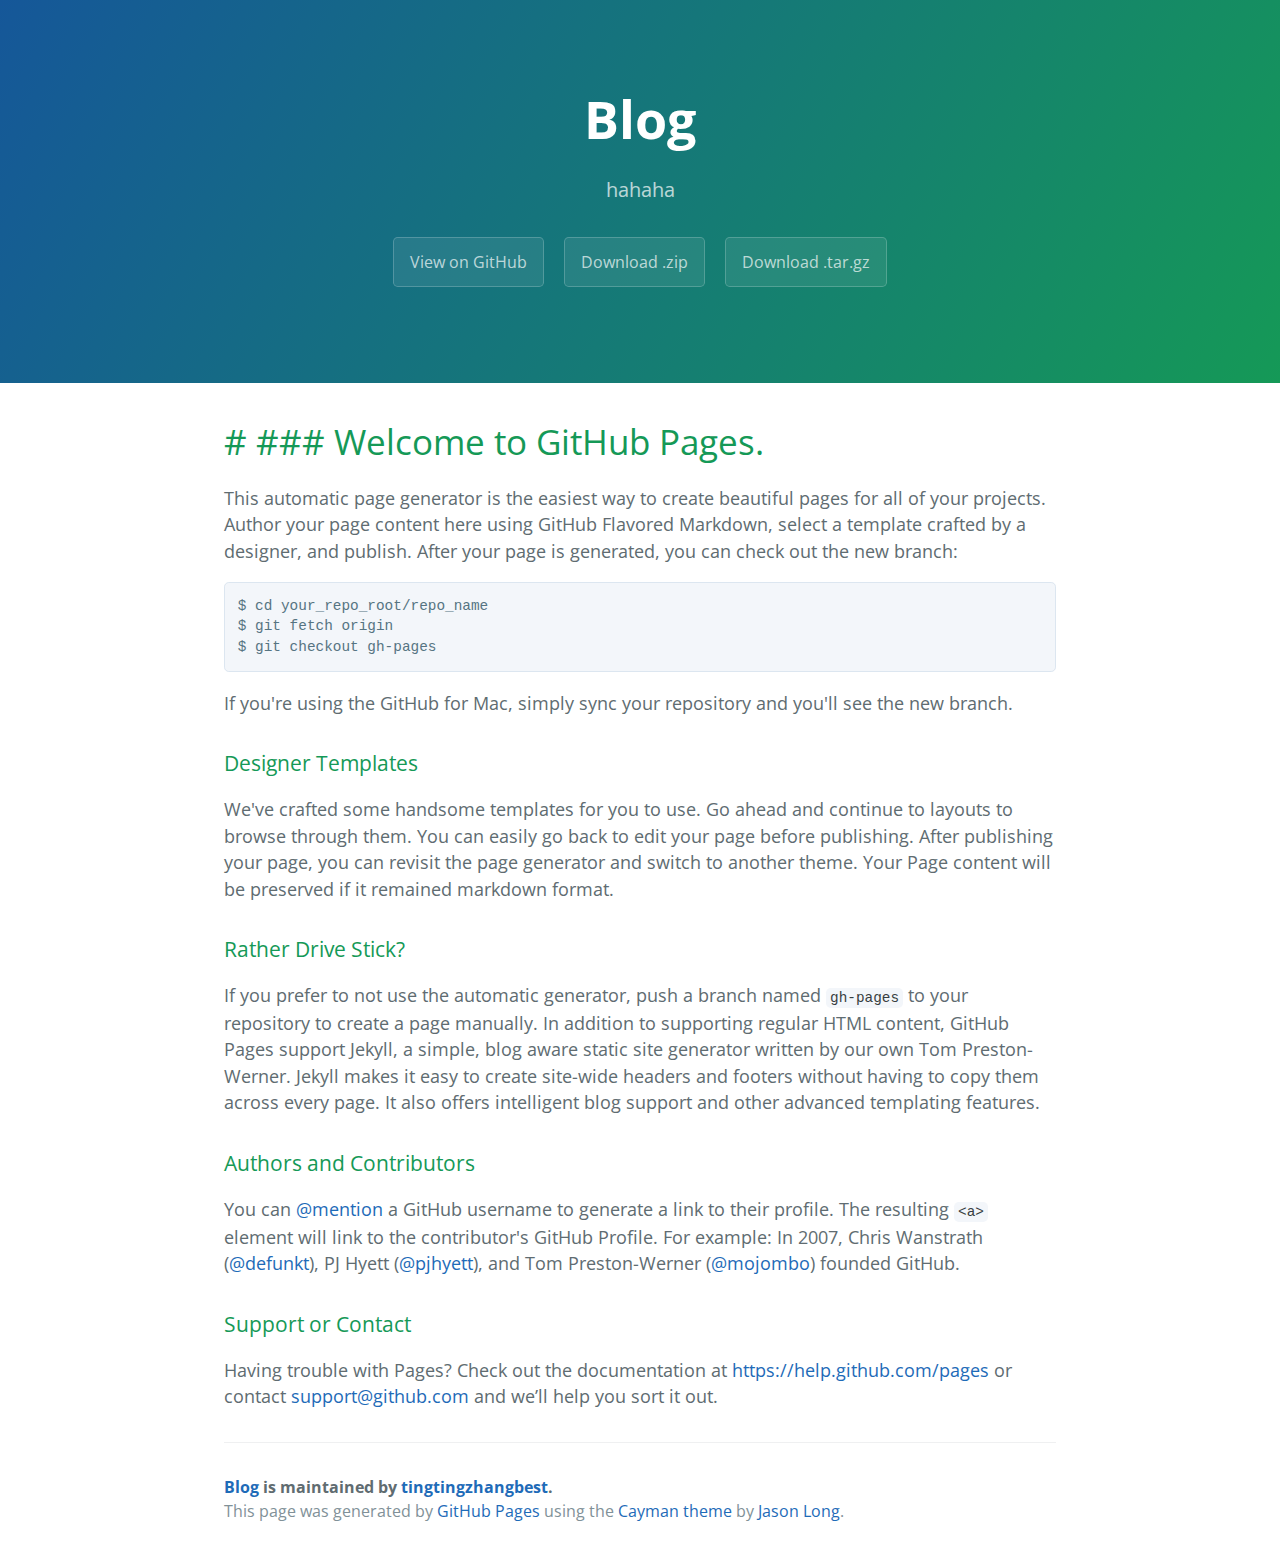
==== index.html @ 1be5877f "Create gh-pages branch via GitHub" ====
<!DOCTYPE html>
<html lang="en-us">
  <head>
    <meta charset="UTF-8">
    <title>Blog by tingtingzhangbest</title>
    <meta name="viewport" content="width=device-width, initial-scale=1">
    <link rel="stylesheet" type="text/css" href="stylesheets/normalize.css" media="screen">
    <link href='http://fonts.googleapis.com/css?family=Open+Sans:400,700' rel='stylesheet' type='text/css'>
    <link rel="stylesheet" type="text/css" href="stylesheets/stylesheet.css" media="screen">
    <link rel="stylesheet" type="text/css" href="stylesheets/github-light.css" media="screen">
  </head>
  <body>
    <section class="page-header">
      <h1 class="project-name">Blog</h1>
      <h2 class="project-tagline">hahaha</h2>
      <a href="https://github.com/tingtingzhangbest/blog" class="btn">View on GitHub</a>
      <a href="https://github.com/tingtingzhangbest/blog/zipball/master" class="btn">Download .zip</a>
      <a href="https://github.com/tingtingzhangbest/blog/tarball/master" class="btn">Download .tar.gz</a>
    </section>

    <section class="main-content">
      <h1>
<a id="--welcome-to-github-pages" class="anchor" href="#--welcome-to-github-pages" aria-hidden="true"><span class="octicon octicon-link"></span></a># ### Welcome to GitHub Pages.</h1>

<p>This automatic page generator is the easiest way to create beautiful pages for all of your projects. Author your page content here using GitHub Flavored Markdown, select a template crafted by a designer, and publish. After your page is generated, you can check out the new branch:</p>

<pre><code>$ cd your_repo_root/repo_name
$ git fetch origin
$ git checkout gh-pages
</code></pre>

<p>If you're using the GitHub for Mac, simply sync your repository and you'll see the new branch.</p>

<h3>
<a id="designer-templates" class="anchor" href="#designer-templates" aria-hidden="true"><span class="octicon octicon-link"></span></a>Designer Templates</h3>

<p>We've crafted some handsome templates for you to use. Go ahead and continue to layouts to browse through them. You can easily go back to edit your page before publishing. After publishing your page, you can revisit the page generator and switch to another theme. Your Page content will be preserved if it remained markdown format.</p>

<h3>
<a id="rather-drive-stick" class="anchor" href="#rather-drive-stick" aria-hidden="true"><span class="octicon octicon-link"></span></a>Rather Drive Stick?</h3>

<p>If you prefer to not use the automatic generator, push a branch named <code>gh-pages</code> to your repository to create a page manually. In addition to supporting regular HTML content, GitHub Pages support Jekyll, a simple, blog aware static site generator written by our own Tom Preston-Werner. Jekyll makes it easy to create site-wide headers and footers without having to copy them across every page. It also offers intelligent blog support and other advanced templating features.</p>

<h3>
<a id="authors-and-contributors" class="anchor" href="#authors-and-contributors" aria-hidden="true"><span class="octicon octicon-link"></span></a>Authors and Contributors</h3>

<p>You can <a href="https://github.com/blog/821" class="user-mention">@mention</a> a GitHub username to generate a link to their profile. The resulting <code>&lt;a&gt;</code> element will link to the contributor's GitHub Profile. For example: In 2007, Chris Wanstrath (<a href="https://github.com/defunkt" class="user-mention">@defunkt</a>), PJ Hyett (<a href="https://github.com/pjhyett" class="user-mention">@pjhyett</a>), and Tom Preston-Werner (<a href="https://github.com/mojombo" class="user-mention">@mojombo</a>) founded GitHub.</p>

<h3>
<a id="support-or-contact" class="anchor" href="#support-or-contact" aria-hidden="true"><span class="octicon octicon-link"></span></a>Support or Contact</h3>

<p>Having trouble with Pages? Check out the documentation at <a href="https://help.github.com/pages">https://help.github.com/pages</a> or contact <a href="mailto:support@github.com">support@github.com</a> and we’ll help you sort it out.</p>

      <footer class="site-footer">
        <span class="site-footer-owner"><a href="https://github.com/tingtingzhangbest/blog">Blog</a> is maintained by <a href="https://github.com/tingtingzhangbest">tingtingzhangbest</a>.</span>

        <span class="site-footer-credits">This page was generated by <a href="https://pages.github.com">GitHub Pages</a> using the <a href="https://github.com/jasonlong/cayman-theme">Cayman theme</a> by <a href="https://twitter.com/jasonlong">Jason Long</a>.</span>
      </footer>

    </section>

  
  </body>
</html>
---- stylesheets/stylesheet.css ----
* {
  box-sizing: border-box; }

body {
  padding: 0;
  margin: 0;
  font-family: "Open Sans", "Helvetica Neue", Helvetica, Arial, sans-serif;
  font-size: 16px;
  line-height: 1.5;
  color: #606c71; }

a {
  color: #1e6bb8;
  text-decoration: none; }
  a:hover {
    text-decoration: underline; }

.btn {
  display: inline-block;
  margin-bottom: 1rem;
  color: rgba(255, 255, 255, 0.7);
  background-color: rgba(255, 255, 255, 0.08);
  border-color: rgba(255, 255, 255, 0.2);
  border-style: solid;
  border-width: 1px;
  border-radius: 0.3rem;
  transition: color 0.2s, background-color 0.2s, border-color 0.2s; }
  .btn + .btn {
    margin-left: 1rem; }

.btn:hover {
  color: rgba(255, 255, 255, 0.8);
  text-decoration: none;
  background-color: rgba(255, 255, 255, 0.2);
  border-color: rgba(255, 255, 255, 0.3); }

@media screen and (min-width: 64em) {
  .btn {
    padding: 0.75rem 1rem; } }

@media screen and (min-width: 42em) and (max-width: 64em) {
  .btn {
    padding: 0.6rem 0.9rem;
    font-size: 0.9rem; } }

@media screen and (max-width: 42em) {
  .btn {
    display: block;
    width: 100%;
    padding: 0.75rem;
    font-size: 0.9rem; }
    .btn + .btn {
      margin-top: 1rem;
      margin-left: 0; } }

.page-header {
  color: #fff;
  text-align: center;
  background-color: #159957;
  background-image: linear-gradient(120deg, #155799, #159957); }

@media screen and (min-width: 64em) {
  .page-header {
    padding: 5rem 6rem; } }

@media screen and (min-width: 42em) and (max-width: 64em) {
  .page-header {
    padding: 3rem 4rem; } }

@media screen and (max-width: 42em) {
  .page-header {
    padding: 2rem 1rem; } }

.project-name {
  margin-top: 0;
  margin-bottom: 0.1rem; }

@media screen and (min-width: 64em) {
  .project-name {
    font-size: 3.25rem; } }

@media screen and (min-width: 42em) and (max-width: 64em) {
  .project-name {
    font-size: 2.25rem; } }

@media screen and (max-width: 42em) {
  .project-name {
    font-size: 1.75rem; } }

.project-tagline {
  margin-bottom: 2rem;
  font-weight: normal;
  opacity: 0.7; }

@media screen and (min-width: 64em) {
  .project-tagline {
    font-size: 1.25rem; } }

@media screen and (min-width: 42em) and (max-width: 64em) {
  .project-tagline {
    font-size: 1.15rem; } }

@media screen and (max-width: 42em) {
  .project-tagline {
    font-size: 1rem; } }

.main-content :first-child {
  margin-top: 0; }
.main-content img {
  max-width: 100%; }
.main-content h1, .main-content h2, .main-content h3, .main-content h4, .main-content h5, .main-content h6 {
  margin-top: 2rem;
  margin-bottom: 1rem;
  font-weight: normal;
  color: #159957; }
.main-content p {
  margin-bottom: 1em; }
.main-content code {
  padding: 2px 4px;
  font-family: Consolas, "Liberation Mono", Menlo, Courier, monospace;
  font-size: 0.9rem;
  color: #383e41;
  background-color: #f3f6fa;
  border-radius: 0.3rem; }
.main-content pre {
  padding: 0.8rem;
  margin-top: 0;
  margin-bottom: 1rem;
  font: 1rem Consolas, "Liberation Mono", Menlo, Courier, monospace;
  color: #567482;
  word-wrap: normal;
  background-color: #f3f6fa;
  border: solid 1px #dce6f0;
  border-radius: 0.3rem; }
  .main-content pre > code {
    padding: 0;
    margin: 0;
    font-size: 0.9rem;
    color: #567482;
    word-break: normal;
    white-space: pre;
    background: transparent;
    border: 0; }
.main-content .highlight {
  margin-bottom: 1rem; }
  .main-content .highlight pre {
    margin-bottom: 0;
    word-break: normal; }
.main-content .highlight pre, .main-content pre {
  padding: 0.8rem;
  overflow: auto;
  font-size: 0.9rem;
  line-height: 1.45;
  border-radius: 0.3rem; }
.main-content pre code, .main-content pre tt {
  display: inline;
  max-width: initial;
  padding: 0;
  margin: 0;
  overflow: initial;
  line-height: inherit;
  word-wrap: normal;
  background-color: transparent;
  border: 0; }
  .main-content pre code:before, .main-content pre code:after, .main-content pre tt:before, .main-content pre tt:after {
    content: normal; }
.main-content ul, .main-content ol {
  margin-top: 0; }
.main-content blockquote {
  padding: 0 1rem;
  margin-left: 0;
  color: #819198;
  border-left: 0.3rem solid #dce6f0; }
  .main-content blockquote > :first-child {
    margin-top: 0; }
  .main-content blockquote > :last-child {
    margin-bottom: 0; }
.main-content table {
  display: block;
  width: 100%;
  overflow: auto;
  word-break: normal;
  word-break: keep-all; }
  .main-content table th {
    font-weight: bold; }
  .main-content table th, .main-content table td {
    padding: 0.5rem 1rem;
    border: 1px solid #e9ebec; }
.main-content dl {
  padding: 0; }
  .main-content dl dt {
    padding: 0;
    margin-top: 1rem;
    font-size: 1rem;
    font-weight: bold; }
  .main-content dl dd {
    padding: 0;
    margin-bottom: 1rem; }
.main-content hr {
  height: 2px;
  padding: 0;
  margin: 1rem 0;
  background-color: #eff0f1;
  border: 0; }

@media screen and (min-width: 64em) {
  .main-content {
    max-width: 64rem;
    padding: 2rem 6rem;
    margin: 0 auto;
    font-size: 1.1rem; } }

@media screen and (min-width: 42em) and (max-width: 64em) {
  .main-content {
    padding: 2rem 4rem;
    font-size: 1.1rem; } }

@media screen and (max-width: 42em) {
  .main-content {
    padding: 2rem 1rem;
    font-size: 1rem; } }

.site-footer {
  padding-top: 2rem;
  margin-top: 2rem;
  border-top: solid 1px #eff0f1; }

.site-footer-owner {
  display: block;
  font-weight: bold; }

.site-footer-credits {
  color: #819198; }

@media screen and (min-width: 64em) {
  .site-footer {
    font-size: 1rem; } }

@media screen and (min-width: 42em) and (max-width: 64em) {
  .site-footer {
    font-size: 1rem; } }

@media screen and (max-width: 42em) {
  .site-footer {
    font-size: 0.9rem; } }
---- stylesheets/github-light.css ----
/*
   Copyright 2014 GitHub Inc.

   Licensed under the Apache License, Version 2.0 (the "License");
   you may not use this file except in compliance with the License.
   You may obtain a copy of the License at

       http://www.apache.org/licenses/LICENSE-2.0

   Unless required by applicable law or agreed to in writing, software
   distributed under the License is distributed on an "AS IS" BASIS,
   WITHOUT WARRANTIES OR CONDITIONS OF ANY KIND, either express or implied.
   See the License for the specific language governing permissions and
   limitations under the License.

*/

.pl-c /* comment */ {
  color: #969896;
}

.pl-c1      /* constant, markup.raw, meta.diff.header, meta.module-reference, meta.property-name, support, support.constant, support.variable, variable.other.constant */,
.pl-s .pl-v /* string variable */ {
  color: #0086b3;
}

.pl-e  /* entity */,
.pl-en /* entity.name */ {
  color: #795da3;
}

.pl-s .pl-s1 /* string source */,
.pl-smi      /* storage.modifier.import, storage.modifier.package, storage.type.java, variable.other, variable.parameter.function */ {
  color: #333;
}

.pl-ent /* entity.name.tag */ {
  color: #63a35c;
}

.pl-k /* keyword, storage, storage.type */ {
  color: #a71d5d;
}

.pl-pds              /* punctuation.definition.string, string.regexp.character-class */,
.pl-s                /* string */,
.pl-s .pl-pse .pl-s1 /* string punctuation.section.embedded source */,
.pl-sr               /* string.regexp */,
.pl-sr .pl-cce       /* string.regexp constant.character.escape */,
.pl-sr .pl-sra       /* string.regexp string.regexp.arbitrary-repitition */,
.pl-sr .pl-sre       /* string.regexp source.ruby.embedded */ {
  color: #183691;
}

.pl-v /* variable */ {
  color: #ed6a43;
}

.pl-id /* invalid.deprecated */ {
  color: #b52a1d;
}

.pl-ii /* invalid.illegal */ {
  background-color: #b52a1d;
  color: #f8f8f8;
}

.pl-sr .pl-cce /* string.regexp constant.character.escape */ {
  color: #63a35c;
  font-weight: bold;
}

.pl-ml /* markup.list */ {
  color: #693a17;
}

.pl-mh        /* markup.heading */,
.pl-mh .pl-en /* markup.heading entity.name */,
.pl-ms        /* meta.separator */ {
  color: #1d3e81;
  font-weight: bold;
}

.pl-mq /* markup.quote */ {
  color: #008080;
}

.pl-mi /* markup.italic */ {
  color: #333;
  font-style: italic;
}

.pl-mb /* markup.bold */ {
  color: #333;
  font-weight: bold;
}

.pl-md /* markup.deleted, meta.diff.header.from-file */ {
  background-color: #ffecec;
  color: #bd2c00;
}

.pl-mi1 /* markup.inserted, meta.diff.header.to-file */ {
  background-color: #eaffea;
  color: #55a532;
}

.pl-mdr /* meta.diff.range */ {
  color: #795da3;
  font-weight: bold;
}

.pl-mo /* meta.output */ {
  color: #1d3e81;
}
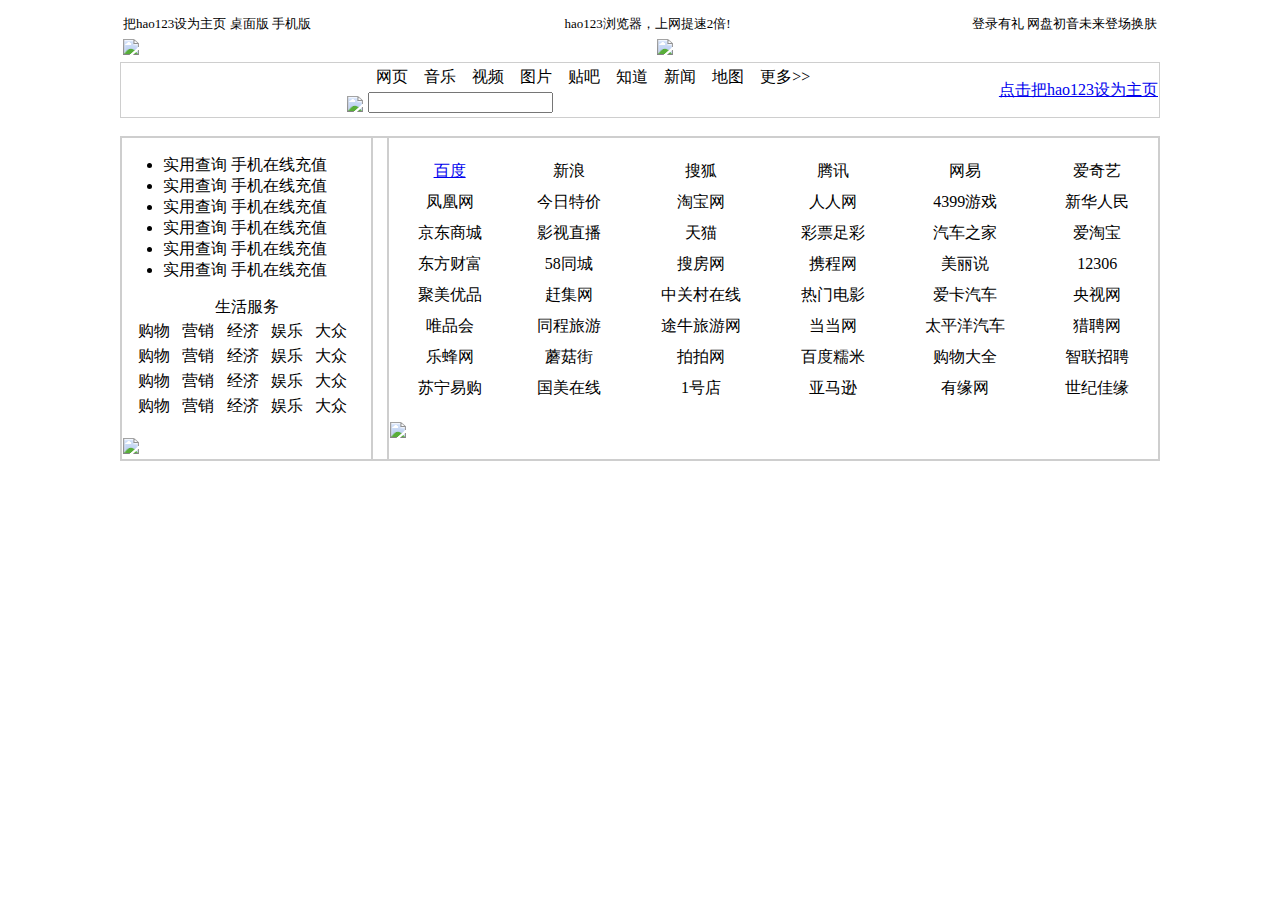
==== commit 1c84b86d: "Update index.html" ====
--- a/index.html
+++ b/index.html
@@ -1,65 +1,174 @@
-<!DOCTYPE html>
-<html lang="en-us">
-  <head>
-    <meta charset="UTF-8">
-    <title>Blog by tingtingzhangbest</title>
-    <meta name="viewport" content="width=device-width, initial-scale=1">
-    <link rel="stylesheet" type="text/css" href="stylesheets/normalize.css" media="screen">
-    <link href='http://fonts.googleapis.com/css?family=Open+Sans:400,700' rel='stylesheet' type='text/css'>
-    <link rel="stylesheet" type="text/css" href="stylesheets/stylesheet.css" media="screen">
-    <link rel="stylesheet" type="text/css" href="stylesheets/github-light.css" media="screen">
-  </head>
-  <body>
-    <section class="page-header">
-      <h1 class="project-name">Blog</h1>
-      <h2 class="project-tagline">hahaha</h2>
-      <a href="https://github.com/tingtingzhangbest/blog" class="btn">View on GitHub</a>
-      <a href="https://github.com/tingtingzhangbest/blog/zipball/master" class="btn">Download .zip</a>
-      <a href="https://github.com/tingtingzhangbest/blog/tarball/master" class="btn">Download .tar.gz</a>
-    </section>
+<!doctype html>
+<html lang="en">
+ <head>
+  <meta charset="UTF-8">
+  <meta name="Generator" content="EditPlus®">
+  <meta name="Author" content="TingTing">
+  <meta name="Keywords" content="Web Page">
+  <meta name="Description" content="Web Page">
+  <title>My Frist Web Page---hao123</title>
+ </head>
+ <body>
+ <table >
+ <tr>
+	<td width="155">&nbsp</td>
+	<td width="1040">
+  <table width="1040">
+	  <tr>
+		  <td width="256"><font size="2">把hao123设为主页 桌面版 手机版 </font></td>
+		  <td width="241" align="center"><font size="2">hao123浏览器，上网提速2倍!</font></td>
+		  <td width="245" align="right"><font size="2">登录有礼 网盘初音未来登场换肤</font></td>
+	  </tr>
+  </table>
+  <table width="1040">
+	  <tr>
+		  <td width="256"><img src="pic/logonew.png"></td>
+		  <td width="241"><img src="pic/rightlogo.jpg"></td>
+	  </tr>
+  </table>
+  <table width="1040" border="1" bordercolor="#CECECE" cellspacing="0" rules="none">
+	  <tr>
+		  <td width="260" align="right" valign="bottom"><img src="pic/web2.jpg"></td>
+		  <td width="566">
+			<table width="100%">
+				<tr>
+					<td>&nbsp&nbsp网页&nbsp&nbsp&nbsp&nbsp音乐&nbsp&nbsp&nbsp&nbsp视频&nbsp&nbsp&nbsp&nbsp图片&nbsp&nbsp&nbsp&nbsp贴吧&nbsp&nbsp&nbsp&nbsp知道&nbsp&nbsp&nbsp&nbsp新闻&nbsp&nbsp&nbsp&nbsp地图&nbsp&nbsp&nbsp&nbsp更多>>
+					</td>
+				</tr>
+				<tr>
+					<form action="http://www.baidu.com/index.php?tn=95032041_hao_pg" method="post">
+					<td><input type="text" name="search" width="478px" height="33px" />
+					</td>
+					</form>
+				</tr>
+			</table>
+		  </td>
+		  <td width="271" align="right"><a href="#" onClick="this.style.behavior='url(#default#homepage)';this.sethomepage('http://www.hao123.com')">点击把hao123设为主页</td>
+	  </tr>
+  </table>
+  <br />
+  <table width="1040" border="1" bordercolor="#CECECE" cellspacing="0">
+	  <tr>
+		<td width="250">
+		<!--这里有个无序列表-->
+		<ul>
+			<li>实用查询&nbsp手机在线充值</li>
+			<li>实用查询&nbsp手机在线充值</li>
+			<li>实用查询&nbsp手机在线充值</li>
+			<li>实用查询&nbsp手机在线充值</li>
+			<li>实用查询&nbsp手机在线充值</li>
+			<li>实用查询&nbsp手机在线充值</li>
+		</ul>
+		<table width="90%" align="center">
+		<caption align="top">生活服务</caption>
+			<tr>
+				<td>购物</td>
+				<td>营销</td>
+				<td>经济</td>
+				<td>娱乐</td>
+				<td>大众</td>
+			</tr>
+			<tr>
+				<td>购物</td>
+				<td>营销</td>
+				<td>经济</td>
+				<td>娱乐</td>
+				<td>大众</td>
+			</tr>
+			<tr>
+				<td>购物</td>
+				<td>营销</td>
+				<td>经济</td>
+				<td>娱乐</td>
+				<td>大众</td>
+			</tr><tr>
+				<td>购物</td>
+				<td>营销</td>
+				<td>经济</td>
+				<td>娱乐</td>
+				<td>大众</td>
+			</tr>
+		</table>
+		<br />
+		<img src="pic/neirong.jpg" />
+		</td>
+		<td width="12"></td>
+		<td width="778">
+			<table width="100%" cellspacing="0" rules="none" cellpadding="5">
+				<tr align="center">
+					<td><a href="http://www.baidu.com/index.php?tn=10018801_hao" target="_blank">百度</a></td>
+					<td>新浪</td>
+					<td>搜狐</td>
+					<td>腾讯</td>
+					<td>网易</td>
+					<td>爱奇艺</td>
+				</tr>
+				<tr align="center">
+					<td>凤凰网</td>
+					<td>今日特价</td>
+					<td>淘宝网</td>
+					<td>人人网</td>
+					<td>4399游戏</td>
+					<td>新华人民</td>
+				</tr>
+				<tr align="center">
+					<td>京东商城</td>
+					<td>影视直播</td>
+					<td>天猫</td>
+					<td>彩票足彩</td>
+					<td>汽车之家</td>
+					<td>爱淘宝</td>
+				</tr>
+				<tr align="center">
+					<td>东方财富</td>
+					<td>58同城</td>
+					<td>搜房网</td>
+					<td>携程网</td>
+					<td>美丽说</td>
+					<td>12306</td>
+				</tr>
+				<tr align="center">
+					<td>聚美优品</td>
+					<td>赶集网</td>
+					<td>中关村在线</td>
+					<td>热门电影</td>
+					<td>爱卡汽车</td>
+					<td>央视网</td>
+				</tr>
+				<tr align="center">
+					<td>唯品会</td>
+					<td>同程旅游</td>
+					<td>途牛旅游网</td>
+					<td>当当网</td>
+					<td>太平洋汽车</td>
+					<td>猎聘网</td>
+				</tr>
+				<tr align="center">
+					<td>乐蜂网</td>
+					<td>蘑菇街</td>
+					<td>拍拍网</td>
+					<td>百度糯米</td>
+					<td>购物大全</td>
+					<td>智联招聘</td>
+				</tr>
+				<tr align="center">
+					<td>苏宁易购</td>
+					<td>国美在线</td>
+					<td>1号店</td>
+					<td>亚马逊</td>
+					<td>有缘网</td>
+					<td>世纪佳缘</td>
+				</tr>
+			</table>
+			<br />
+		<img src="pic/neirong2.jpg" />
+		</td>
+	  </tr>
 
-    <section class="main-content">
-      <h1>
-<a id="--welcome-to-github-pages" class="anchor" href="#--welcome-to-github-pages" aria-hidden="true"><span class="octicon octicon-link"></span></a># ### Welcome to GitHub Pages.</h1>
-
-<p>This automatic page generator is the easiest way to create beautiful pages for all of your projects. Author your page content here using GitHub Flavored Markdown, select a template crafted by a designer, and publish. After your page is generated, you can check out the new branch:</p>
-
-<pre><code>$ cd your_repo_root/repo_name
-$ git fetch origin
-$ git checkout gh-pages
-</code></pre>
-
-<p>If you're using the GitHub for Mac, simply sync your repository and you'll see the new branch.</p>
-
-<h3>
-<a id="designer-templates" class="anchor" href="#designer-templates" aria-hidden="true"><span class="octicon octicon-link"></span></a>Designer Templates</h3>
-
-<p>We've crafted some handsome templates for you to use. Go ahead and continue to layouts to browse through them. You can easily go back to edit your page before publishing. After publishing your page, you can revisit the page generator and switch to another theme. Your Page content will be preserved if it remained markdown format.</p>
-
-<h3>
-<a id="rather-drive-stick" class="anchor" href="#rather-drive-stick" aria-hidden="true"><span class="octicon octicon-link"></span></a>Rather Drive Stick?</h3>
-
-<p>If you prefer to not use the automatic generator, push a branch named <code>gh-pages</code> to your repository to create a page manually. In addition to supporting regular HTML content, GitHub Pages support Jekyll, a simple, blog aware static site generator written by our own Tom Preston-Werner. Jekyll makes it easy to create site-wide headers and footers without having to copy them across every page. It also offers intelligent blog support and other advanced templating features.</p>
-
-<h3>
-<a id="authors-and-contributors" class="anchor" href="#authors-and-contributors" aria-hidden="true"><span class="octicon octicon-link"></span></a>Authors and Contributors</h3>
-
-<p>You can <a href="https://github.com/blog/821" class="user-mention">@mention</a> a GitHub username to generate a link to their profile. The resulting <code>&lt;a&gt;</code> element will link to the contributor's GitHub Profile. For example: In 2007, Chris Wanstrath (<a href="https://github.com/defunkt" class="user-mention">@defunkt</a>), PJ Hyett (<a href="https://github.com/pjhyett" class="user-mention">@pjhyett</a>), and Tom Preston-Werner (<a href="https://github.com/mojombo" class="user-mention">@mojombo</a>) founded GitHub.</p>
-
-<h3>
-<a id="support-or-contact" class="anchor" href="#support-or-contact" aria-hidden="true"><span class="octicon octicon-link"></span></a>Support or Contact</h3>
-
-<p>Having trouble with Pages? Check out the documentation at <a href="https://help.github.com/pages">https://help.github.com/pages</a> or contact <a href="mailto:support@github.com">support@github.com</a> and we’ll help you sort it out.</p>
-
-      <footer class="site-footer">
-        <span class="site-footer-owner"><a href="https://github.com/tingtingzhangbest/blog">Blog</a> is maintained by <a href="https://github.com/tingtingzhangbest">tingtingzhangbest</a>.</span>
-
-        <span class="site-footer-credits">This page was generated by <a href="https://pages.github.com">GitHub Pages</a> using the <a href="https://github.com/jasonlong/cayman-theme">Cayman theme</a> by <a href="https://twitter.com/jasonlong">Jason Long</a>.</span>
-      </footer>
-
-    </section>
-
-  
-  </body>
+  </table>
+</td>
+  <td width="155">&nbsp</td>
+ </tr>
+ </table>
+ </body>
 </html>
-
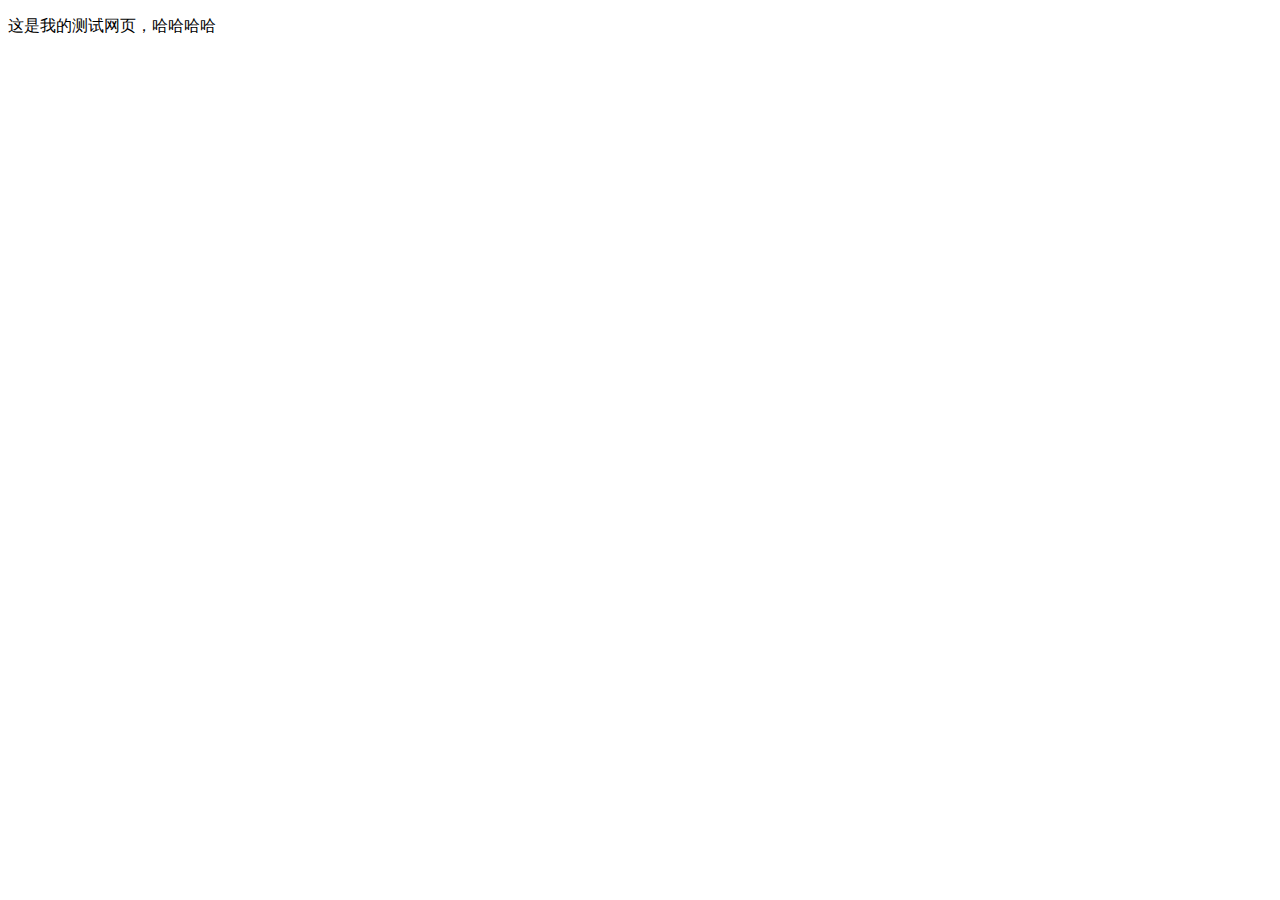
==== commit 5b03f432: "Update index.html" ====
--- a/index.html
+++ b/index.html
@@ -9,166 +9,6 @@
   <title>My Frist Web Page---hao123</title>
  </head>
  <body>
- <table >
- <tr>
-	<td width="155">&nbsp</td>
-	<td width="1040">
-  <table width="1040">
-	  <tr>
-		  <td width="256"><font size="2">把hao123设为主页 桌面版 手机版 </font></td>
-		  <td width="241" align="center"><font size="2">hao123浏览器，上网提速2倍!</font></td>
-		  <td width="245" align="right"><font size="2">登录有礼 网盘初音未来登场换肤</font></td>
-	  </tr>
-  </table>
-  <table width="1040">
-	  <tr>
-		  <td width="256"><img src="pic/logonew.png"></td>
-		  <td width="241"><img src="pic/rightlogo.jpg"></td>
-	  </tr>
-  </table>
-  <table width="1040" border="1" bordercolor="#CECECE" cellspacing="0" rules="none">
-	  <tr>
-		  <td width="260" align="right" valign="bottom"><img src="pic/web2.jpg"></td>
-		  <td width="566">
-			<table width="100%">
-				<tr>
-					<td>&nbsp&nbsp网页&nbsp&nbsp&nbsp&nbsp音乐&nbsp&nbsp&nbsp&nbsp视频&nbsp&nbsp&nbsp&nbsp图片&nbsp&nbsp&nbsp&nbsp贴吧&nbsp&nbsp&nbsp&nbsp知道&nbsp&nbsp&nbsp&nbsp新闻&nbsp&nbsp&nbsp&nbsp地图&nbsp&nbsp&nbsp&nbsp更多>>
-					</td>
-				</tr>
-				<tr>
-					<form action="http://www.baidu.com/index.php?tn=95032041_hao_pg" method="post">
-					<td><input type="text" name="search" width="478px" height="33px" />
-					</td>
-					</form>
-				</tr>
-			</table>
-		  </td>
-		  <td width="271" align="right"><a href="#" onClick="this.style.behavior='url(#default#homepage)';this.sethomepage('http://www.hao123.com')">点击把hao123设为主页</td>
-	  </tr>
-  </table>
-  <br />
-  <table width="1040" border="1" bordercolor="#CECECE" cellspacing="0">
-	  <tr>
-		<td width="250">
-		<!--这里有个无序列表-->
-		<ul>
-			<li>实用查询&nbsp手机在线充值</li>
-			<li>实用查询&nbsp手机在线充值</li>
-			<li>实用查询&nbsp手机在线充值</li>
-			<li>实用查询&nbsp手机在线充值</li>
-			<li>实用查询&nbsp手机在线充值</li>
-			<li>实用查询&nbsp手机在线充值</li>
-		</ul>
-		<table width="90%" align="center">
-		<caption align="top">生活服务</caption>
-			<tr>
-				<td>购物</td>
-				<td>营销</td>
-				<td>经济</td>
-				<td>娱乐</td>
-				<td>大众</td>
-			</tr>
-			<tr>
-				<td>购物</td>
-				<td>营销</td>
-				<td>经济</td>
-				<td>娱乐</td>
-				<td>大众</td>
-			</tr>
-			<tr>
-				<td>购物</td>
-				<td>营销</td>
-				<td>经济</td>
-				<td>娱乐</td>
-				<td>大众</td>
-			</tr><tr>
-				<td>购物</td>
-				<td>营销</td>
-				<td>经济</td>
-				<td>娱乐</td>
-				<td>大众</td>
-			</tr>
-		</table>
-		<br />
-		<img src="pic/neirong.jpg" />
-		</td>
-		<td width="12"></td>
-		<td width="778">
-			<table width="100%" cellspacing="0" rules="none" cellpadding="5">
-				<tr align="center">
-					<td><a href="http://www.baidu.com/index.php?tn=10018801_hao" target="_blank">百度</a></td>
-					<td>新浪</td>
-					<td>搜狐</td>
-					<td>腾讯</td>
-					<td>网易</td>
-					<td>爱奇艺</td>
-				</tr>
-				<tr align="center">
-					<td>凤凰网</td>
-					<td>今日特价</td>
-					<td>淘宝网</td>
-					<td>人人网</td>
-					<td>4399游戏</td>
-					<td>新华人民</td>
-				</tr>
-				<tr align="center">
-					<td>京东商城</td>
-					<td>影视直播</td>
-					<td>天猫</td>
-					<td>彩票足彩</td>
-					<td>汽车之家</td>
-					<td>爱淘宝</td>
-				</tr>
-				<tr align="center">
-					<td>东方财富</td>
-					<td>58同城</td>
-					<td>搜房网</td>
-					<td>携程网</td>
-					<td>美丽说</td>
-					<td>12306</td>
-				</tr>
-				<tr align="center">
-					<td>聚美优品</td>
-					<td>赶集网</td>
-					<td>中关村在线</td>
-					<td>热门电影</td>
-					<td>爱卡汽车</td>
-					<td>央视网</td>
-				</tr>
-				<tr align="center">
-					<td>唯品会</td>
-					<td>同程旅游</td>
-					<td>途牛旅游网</td>
-					<td>当当网</td>
-					<td>太平洋汽车</td>
-					<td>猎聘网</td>
-				</tr>
-				<tr align="center">
-					<td>乐蜂网</td>
-					<td>蘑菇街</td>
-					<td>拍拍网</td>
-					<td>百度糯米</td>
-					<td>购物大全</td>
-					<td>智联招聘</td>
-				</tr>
-				<tr align="center">
-					<td>苏宁易购</td>
-					<td>国美在线</td>
-					<td>1号店</td>
-					<td>亚马逊</td>
-					<td>有缘网</td>
-					<td>世纪佳缘</td>
-				</tr>
-			</table>
-			<br />
-		<img src="pic/neirong2.jpg" />
-		</td>
-	  </tr>
-
-  </table>
-</td>
-  <td width="155">&nbsp</td>
- </tr>
- </table>
+<p>这是我的测试网页，哈哈哈哈</p>
  </body>
 </html>
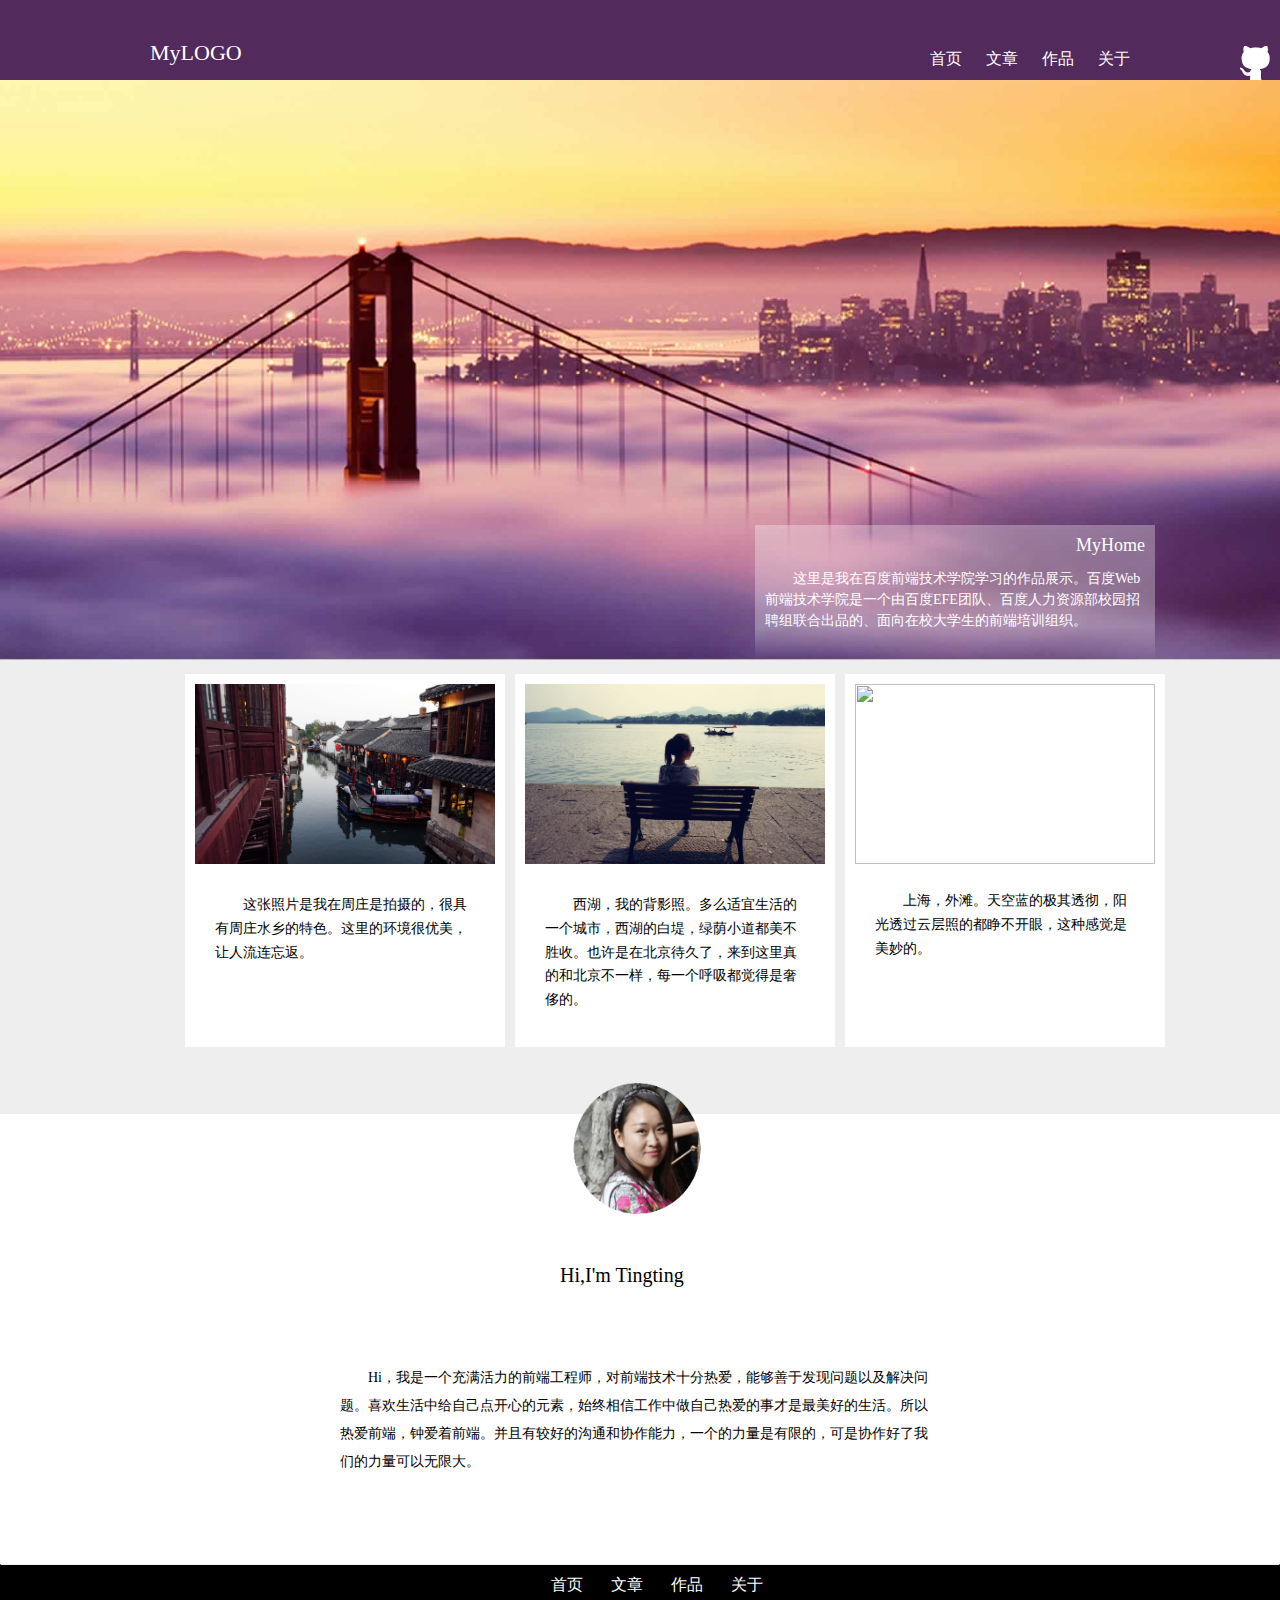
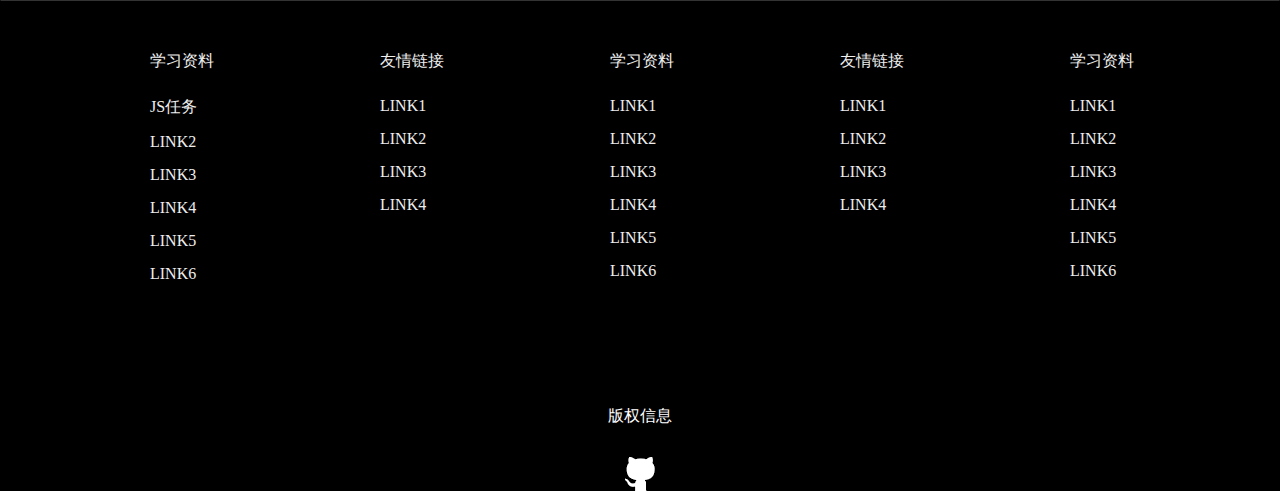
==== commit 99a19ebb: "upload blog" ====
--- a/index.html
+++ b/index.html
@@ -1,14 +1,112 @@
-<!doctype html>
-<html lang="en">
- <head>
-  <meta charset="UTF-8">
-  <meta name="Generator" content="EditPlus®">
-  <meta name="Author" content="TingTing">
-  <meta name="Keywords" content="Web Page">
-  <meta name="Description" content="Web Page">
-  <title>My Frist Web Page---hao123</title>
- </head>
- <body>
-<p>这是我的测试网页，哈哈哈哈</p>
- </body>
-</html>
+<!DOCTYPE HTML>
+<html xmlns="http://www.w3.org/1999/xhtml">
+<head>
+<meta http-equiv="Content-Type" content="text/html; charset=utf-8" />
+<link href="css/style.css" rel="stylesheet" type="text/css" />
+<link rel="stylesheet" media="(max-length:980px)" href="css/style.css" />
+<title>index</title>
+</head>
+<body>
+<div id="header">
+	<div id="header_a">
+		<span class="logo">MyLOGO</span>
+		<nav class="menu0">
+		     <ul>
+			     <li><a href="index.html" class="menu">首页</a></li>
+			     <li><a href="blog.html" class="menu">文章</a></li>
+			     <li><a href="gallery.html" class="menu">作品</a></li>
+			     <li><a href="about.html" class="menu1">关于</a></li>
+		     </ul>
+		</nav>
+	</div>
+		<a href="https://github.com/tingtingzhangbest" target="_blank">
+		<img id="header_b" src="img/icon-github.png" />
+	    </a>
+</div>
+<div id="content1" class="bodycolor">
+	<img id="img" src="img/banner-bg.jpg" />
+	<div class="content_p">
+		<p id="content_p1">MyHome</p>
+		<p id="content_p2">这里是我在百度前端技术学院学习的作品展示。百度Web前端技术学院是一个由百度EFE团队、百度人力资源部校园招聘组联合出品的、面向在校大学生的前端培训组织。</p>
+	</div>
+</div>
+<div id="content2">
+	<div id="content2_m_wrap">
+		<div class="content2_m1">
+			<img  class="content2_img"src="img/content1.jpg" />
+			<p class="content2_p">这张照片是我在周庄是拍摄的，很具有周庄水乡的特色。这里的环境很优美，让人流连忘返。</p>
+		</div>
+		<div class="content2_m2">
+			<img  class="content2_img"src="img/content2.jpg" />
+			<p class="content2_p">西湖，我的背影照。多么适宜生活的一个城市，西湖的白堤，绿荫小道都美不胜收。也许是在北京待久了，来到这里真的和北京不一样，每一个呼吸都觉得是奢侈的。</p>
+		</div>
+		<div class="content2_m2">
+			<img  class="content2_img"src="img/content3.jpg" />
+			<p class="content2_p">上海，外滩。天空蓝的极其透彻，阳光透过云层照的都睁不开眼，这种感觉是美妙的。</p>
+		</div>
+	</div>
+</div>
+<div id="content3">
+	<div id="content3_wrap">
+	<img id="content3_img" src="img/3.png" />
+	<p id="content3_p1">Hi,I'm Tingting</p>
+	<p id="content3_p2">Hi，我是一个充满活力的前端工程师，对前端技术十分热爱，能够善于发现问题以及解决问题。喜欢生活中给自己点开心的元素，始终相信工作中做自己热爱的事才是最美好的生活。所以热爱前端，钟爱着前端。并且有较好的沟通和协作能力，一个的力量是有限的，可是协作好了我们的力量可以无限大。</p>
+</div>
+</div>
+<div id="content4">
+	<div id="content4_m">
+	    <a href="index.html" class="menu">首页</a>
+	    <a href="blog.html" class="menu">文章</a>
+		<a href="gallery.html" class="menu">作品</a>
+		<a href="about.html" class="menu1">关于</a>
+	</div>
+</div>
+<div id="content5">
+	<div id="content5_wrap">
+	<div class="content5_m">
+		<p class="content5_p">学习资料</p>
+		<a href="task0002_1.html" class="content5_a">JS任务</a>
+		<a href="" class="content5_a">LINK2</a>
+		<a href="" class="content5_a">LINK3</a>
+		<a href="" class="content5_a">LINK4</a>
+		<a href="" class="content5_a">LINK5</a>
+		<a href="" class="content5_a">LINK6</a>
+	</div>
+	<div class="content5_m1">
+		<p class="content5_p">友情链接</p>
+		<a href="" class="content5_a">LINK1</a>
+		<a href="" class="content5_a">LINK2</a>
+		<a href="" class="content5_a">LINK3</a>
+		<a href="" class="content5_a">LINK4</a>
+	</div>
+	<div class="content5_m1">
+		<p class="content5_p">学习资料</p>
+		<a href="" class="content5_a">LINK1</a>
+		<a href="" class="content5_a">LINK2</a>
+		<a href="" class="content5_a">LINK3</a>
+		<a href="" class="content5_a">LINK4</a>
+		<a href="" class="content5_a">LINK5</a>
+		<a href="" class="content5_a">LINK6</a>
+	</div>
+	<div class="content5_m1">
+		<p class="content5_p">友情链接</p>
+		<a href="" class="content5_a">LINK1</a>
+		<a href="" class="content5_a">LINK2</a>
+		<a href="" class="content5_a">LINK3</a>
+		<a href="" class="content5_a">LINK4</a>
+	</div>
+	<div class="content5_m2">
+		<p class="content5_p">学习资料</p>
+		<a href="" class="content5_a">LINK1</a>
+		<a href="" class="content5_a">LINK2</a>
+		<a href="" class="content5_a">LINK3</a>
+		<a href="" class="content5_a">LINK4</a>
+		<a href="" class="content5_a">LINK5</a>
+		<a href="" class="content5_a">LINK6</a>
+	</div>
+</div>
+	<p id="footer_p">版权信息</p>
+	<img id="footer_img" src="img/icon-github.png" />
+</div>
+</body>
+</html>--- a/css/style.css
+++ b/css/style.css
@@ -0,0 +1,1014 @@
+*{margin: 0;padding:0;}
+html{
+	min-width: 980px;
+	
+}
+.bodycolor{background-color: #eee}
+#header{
+	background-color: #522A5C;
+	width:100%;
+	height:80px;
+	position:relative;
+	min-width: 1200px;
+}
+#header_a{
+	margin:0 auto;
+	width:980px;
+	height:80px;
+	position:relative;
+
+}
+#header_b{
+	position:absolute;
+	right: 10px;
+	bottom: 0;
+}
+/*github图标的媒体查询*/
+@media (max-width: 980px){
+	#header_b{
+		display:none;
+	}
+}
+.logo{
+	font-size: 22px;
+	position:absolute;
+	top:40px;
+	left:0;
+	color:white;
+	font-family: "微软雅黑";
+
+}
+ul,li{
+	list-style: none;
+}
+.menu0 ul{
+	float:right;
+}
+.menu0 li{
+	float:left;
+}
+.menu{
+    font-family: "微软雅黑";
+    font-size: 16px;
+    margin-right: 24px;
+    color:white;
+    text-decoration: none;
+}
+.menu1{
+    font-family: "微软雅黑";
+    font-size: 16px;
+    margin-right: 0;
+    color:white;
+    text-decoration: none;
+}
+.menu0{
+	position:absolute;
+    right: 0;
+    bottom: 10px;
+}
+
+#img{
+	width:100%;
+	height:580px;
+}
+
+/*以上是头部的布局*/
+
+/*以下是index的布局*/
+#content1{
+	width:100%;
+	position:relative;
+	min-width: 1200px;
+}
+.content_p{
+	width: 400px;
+	height:135px;
+	background-color:#fff;
+	background: -webkit-linear-gradient(top,rgba(255,255,255,.3) 75%,rgba(255,255,255,0) 100%);
+	background: -moz-linear-gradient(top,rgba(255,255,255,.3) 75%,rgba(255,255,255,0) 100%);
+	background: -ms-linear-gradient(top,rgba(255,255,255,.3) 75%,rgba(255,255,255,0) 100%);
+	background: -o-linear-gradient(top,rgba(255,255,255,.3) 75%,rgba(255,255,255,0) 100%);
+	filter:Alpha(opacity=30);|
+	opacity: 0.3;
+	position:absolute;
+	bottom:4px;
+	right:125px;
+}
+#content_p1{
+	 text-align: right;
+	 font-size: 18px;
+	 padding:10px 10px 0 10px;
+	 margin-bottom: 12px;
+	 color:white;
+}
+#content_p2{
+	 text-indent: 2em;
+	 font-size: 14px;
+	 padding:0 10px;
+	 padding-bottom: 30px;
+	 line-height: 1.5em;
+	 color:white; 
+}
+#content2{
+	width:100%;
+	height: 450px;
+	background-color:#EEE;
+	margin-bottom: 450px;
+	min-width: 1200px;
+
+}
+#content2_m_wrap{
+    width: 1200px;
+	overflow: hidden;
+}
+.content2_m1{
+	width:320px;
+	float:left;
+	margin-top: 10px;
+	margin-left: 185px;
+	margin-right:10px;
+	background-color:#fff;
+    padding-bottom: 5000px;
+	margin-bottom: -4980px;
+
+}
+.content2_m2{
+	width:320px;
+	float:left;
+	margin-top: 10px;
+	margin-right:10px;
+	background-color:#fff;
+	padding-bottom: 5000px;
+	margin-bottom: -4980px;
+}
+.content2_img{
+	width:300px;
+	height:180px;
+	margin: 10px;
+}
+.content2_p{
+	text-indent: 2em;
+	 font-size: 14px;
+	 padding:15px 30px;
+	 line-height: 1.7em;
+}
+#content3{
+	width:100%;
+	position: relative;
+	background-color:#fff;
+}
+#content3_wrap{
+	width:800px;
+	min-width: 800px;
+}
+#content3_img{
+	width:160px;
+	height:160px;
+	position: absolute;
+	margin:auto;
+	left:0;
+	right:0;
+	top:-500px;
+}
+
+#content3_p1{
+	font-size:20px;
+	font-family: "宋体";
+	color: black;
+	width:160px;
+	height:50px;
+	position: absolute;
+	margin:auto;
+	left:0;
+	right:0;
+	top:-300px;
+	
+}
+#content3_p2{
+	width:600px;
+	position: absolute;
+	font-size: 14px;
+	line-height: 2em;
+	text-indent: 2em;
+	margin:auto;
+	left:0;
+	right:0;
+	top:-200px;
+}
+
+/*以下是版权footer的布局*/
+#content4{
+	background-color: black;
+	color: white;
+	height:35px;
+	border:1px solid #333;
+	border-color:#eee black #333 black; 
+	position: relative;
+	min-width: 1200px;
+}
+#content4_m{
+
+	position: absolute;
+	top:10px;
+	left:550px;
+}
+#content5{
+	width:100%;
+	height:490px;
+	background-color: black;
+	position: relative;
+	min-width: 1200px;
+}
+#content5_wrap{
+	width:1200px;
+	min-width:1200px;
+	overflow: hidden;
+}
+.content5_m{
+	width:80px;
+	height:250px;
+	float:left;
+	margin-left: 150px;
+	margin-top: 50px;
+	margin-right: 150px;
+
+}
+.content5_m1{
+	width:80px;
+	height:250px;
+	float:left;
+	margin-top: 50px;
+	margin-right: 150px;
+}
+.content5_m2{
+	width:80px;
+	height:250px;
+	float:left;
+	margin-top: 50px;
+}
+.content5_p{
+	color:#eee;
+	margin-bottom: 25px;
+}
+.content5_a{
+	color:#eee;
+	padding-bottom: 15px;
+	display:inline-block;
+}
+#content5 a:link{
+	text-decoration: none;
+}
+#content5 a:hover{
+	text-decoration: underline;
+	
+}
+#footer_p{
+	width:65px;
+	height: 15px;
+	position:absolute;
+	margin:auto;
+	left:0;
+	right:0;
+	bottom:70px;
+	color: white;
+}
+#footer_img{
+	position:absolute;
+	margin:auto;
+	left:0;
+	right:0;
+	bottom:0;
+	top:456px;
+}
+
+
+/*以下是blog的布局*/
+#bigcontent{
+	width:100%;
+	background-color: #eee;
+	padding-top: 20px;
+}
+#bigcontent_wrap{
+	width: 1250px;
+	margin:0 auto;
+}
+/*以下是左半部分的布局*/
+#leftcontent{
+	width:700px;
+	height:1000px;
+	margin-left: 120px;
+	float: left;
+	margin-right: 15px;
+}
+#rightcontent{
+	width:300px;
+	height:100px;
+	background-color: white;
+	float: left;
+}
+.leftcontent_p{
+	width:700px;
+	background-color: white;
+	margin-bottom: 10px;
+	position: relative;
+}
+.leftcontent_p1{
+	color:#A660B7;
+	font-size: 18px;
+	padding-top: 20px;
+	padding-left: 15px;
+
+
+}
+.leftcontent_p2{
+	color:#666;
+	font-size: 16px;
+	padding-top: 10px;
+	padding-left: 15px;
+	
+}
+.leftcontent_p3{
+	font-size: 14px;
+	text-indent: 2em;
+	padding:10px 20px 0 20px;
+	line-height: 2em;
+	display: inline-block;
+}
+.leftcontent_p4{
+	font-size: 14px;
+	text-indent: 2em;
+	padding:0 20px;
+	line-height: 2em;
+	display: inline-block;
+}
+.leftcontent_p5{
+	text-align: right;
+	margin: 40px 35px 0 0;
+	padding-bottom: 20px;
+	font-size: 12px;
+	color: #999;
+}
+.leftcontent_p_small1{
+	width:56px;
+	height:46px;
+	background-color:#522A5C;
+	color:#eee;
+	text-align: center;
+	position: absolute;
+	top:15px;
+	left:-56px;
+}
+.leftcontent_p_small1 span{
+	margin-top: 12px;
+	display: inline-block;
+}
+.leftcontent_p_small2{
+	width:56px;
+	height:46px;
+	background-color:#A660B7;
+	color:#eee;
+	text-align: center;
+	position: absolute;
+	top:61px;
+	left:-56px;
+	}
+.leftcontent_p_small2 span{
+	margin-top: 12px;
+	display: inline-block;
+}
+#leftcontent_bottom{
+	width:650px;
+	height:50px;
+	margin-left: 50px;
+	margin-bottom: 50px;
+}
+.leftcontent_bottom1{
+	height:50px;
+	background-color: white;
+	float:left;
+	margin-right: 10px;
+	color: black;
+}
+.leftcontent_bottom2{
+	height:50px;
+	background-color: white;
+	float:left;
+	margin-right: 10px;
+	color: black;
+}
+.leftcontent_bottom3{
+	height:50px;
+	background-color: white;
+	float:left;
+	margin-right: 10px;
+	color: black;
+}
+.leftcontent_bottom1 a{
+	margin-top: 15px;
+	display: inline-block;
+	padding:0 10px;
+}
+.leftcontent_bottom1:hover{
+	background-color: #A660B7;
+}
+.leftcontent_bottom2:hover{
+	background-color: #A660B7;
+}
+
+.leftcontent_bottom2 a{
+	margin-top: 15px;
+	display: inline-block;
+	padding:0 20px;
+}
+#content4_wrap{
+	width:100%;
+	clear:left;
+	position: absolute;
+	top:1600px;
+}
+#leftcontent_bottom a{
+	color: black;
+}
+#leftcontent_bottom a:link{
+	text-decoration: none;
+}
+/*以下是右半部分的布局*/
+#rightcontent_top{
+	width:300px;
+}
+#rightcontent_top1{
+	width: 260px;
+	height: 40px;
+	margin:25px auto;
+	border: 1px solid #e2e2e2;
+	position: relative;
+}
+#rightcontent_top1:hover{
+	border:  1px solid #474560;
+}
+.keyword{
+	width:170px;
+	height: 40px;
+	border:none;
+	outline:medium;
+	background-image: url(../img/search.png);
+	background-repeat: no-repeat;
+	background-size: 144px;
+}
+.keyword:focus{
+	background-image: none;
+}
+.submit{
+	width:50px;
+	height: 40px;
+	border:none;
+	font-size: 18px;
+	color:#fff;
+	background: #e2e2e2;
+	position: absolute;
+	top:0;
+	right: 0;
+}
+.submit:hover{
+	background: #47456D;
+}
+
+
+
+#rightcontent_select{
+	width:300px;
+	margin-top: 40px;
+}
+.rightcontent_select1{
+	width:294px;
+	height:60px;
+	background-color: #fff;
+	border-left:6px solid #DFC6E6;
+	margin-top:2px;
+
+}
+.rightcontent_select1:hover{
+	border-left:6px solid #522A5C;
+}
+.rightcontent_select1 span{
+	font-size: 20px;
+	padding-left: 25px;
+	display: inline-block;
+	font-family: "微软雅黑";
+	font-size: 16px;
+}
+#rightcontent_calendar{
+	width:300px;
+	height:300px;
+	background-color: white;
+	margin-top: 16px;
+	padding-top: 8px;
+}
+.calendar{
+	margin:20px;
+	width:260px;
+	height: 260px;
+	text-align: center;
+	border-collapse: collapse;
+	color: #888;
+	font-size: 16px;
+	font-family: "微软雅黑";
+}
+.calendar tr{
+	border-bottom: 1px solid #DFC6E6;
+}
+.calendar td{
+	font-size: 16px;
+}
+.calendar_dark{
+	color: #522A5C;
+	font-weight: bold;
+}
+
+
+
+
+
+#rightcontent_bottom{
+	width:300px;
+	height:240px;
+	background-color: white;
+	margin-top: 16px;
+}
+.tag_title{
+	font-size: 20px;
+	color: #666;
+	padding-top: 20px;
+	margin-left: 30px;
+	margin-bottom: 20px;
+	font-family: "微软雅黑";
+}
+
+.tag_item{
+	color: #773C88;
+	font-size: 16px;
+	margin-left: 25px;
+	line-height: 2em;
+	font-family: "微软雅黑";
+}
+.tag_item span{
+	padding-right: 10px;
+}
+.tag_1{
+	font-size: 34px;
+	font-weight: bold;
+}
+.tag_2{
+	font-size: 24px;
+	font-weight: bold;
+}
+/*以下是gallery的布局*/
+#gallery_big_wrap{
+	width:1300px;
+	
+}
+#gallery_left{
+	width:762px;
+	margin-top: 20px;
+	margin-left: 120px;
+	float: left;
+	margin-right: 15px;
+	background-color: white;
+}
+#gallery_right{
+	width:300px;
+	   /*height:500px;一会是要删除的*/
+	margin-top: 20px;
+	background-color: white;
+	float: left;
+}
+#content4_wrap1{
+	width:100%;
+	clear:left;
+	position: absolute;
+	top:1400px;
+}
+#gallery_left_title{
+	height:55px;
+	background-color:white;
+	font-family: "微软雅黑";
+
+}
+#gallery_left_title li{
+	height:40px;
+	padding: 8px 17px;
+	display: inline-block;
+	background-color: white;
+	margin-right: -6px;
+	border-top: 4px solid #DFC6E6;
+	border-right: 2px solid #F6F6F6;
+	border-bottom: 2px solid #F6F6F6;	
+}
+#gallery_left_title li:hover{
+	border-top: 4px solid #522A5C;
+	border-bottom: 2px solid white;
+}
+
+#gallery_left_title li a{
+	text-decoration: none;
+	color:black;
+	font-size: 18px;
+	display: inline-block;
+	padding-top: 10px;
+
+}
+#gallery_left_contains{
+	width:785px;
+	height: 1050px;
+	padding-top: 30px;
+	padding-left: 15px;
+	box-sizing:border-box;
+	position: relative;
+}
+.gallery_left_contains_image_first{
+	width:340px;
+	float: left;
+	margin: 0 43px 15px 0;
+}
+.gallery_left_contains_image{
+	width:190px;
+	margin-bottom: 15px;
+	margin-right: 10px;
+	
+}
+#gallery_left_contains div img{
+	display: block;
+}
+#image2_1{
+	position: absolute;
+	top:345px;
+	left:205px;
+}
+#image3_1{
+	position: absolute;
+	top:30px;
+	left:390px;
+}
+#image4_1{
+	position: absolute;
+	top:30px;
+	left:575px;
+}
+.gallery_left_contains_p1{
+	width:340px;
+	background-color: #D9A300;
+	padding:10px;
+	position: relative;
+}
+.gallery_left_contains_p3{
+	width:150px;
+	background-color: #8E1CB9;
+	padding:10px;
+	position: relative;
+}
+.gallery_left_contains_p4{
+	width:150px;
+	background-color: #EA5224;
+	padding:10px;
+	position: relative;
+}
+.gallery_left_contains_p5{
+	width:150px;
+	background-color: #DB1779;
+	padding:10px;
+	position: relative;
+}
+.gallery_left_contains_p6{
+	width:150px;
+	background-color: #36BF83;
+	padding:10px;
+	position: relative;
+}
+.gallery_left_contains_p7{
+	width:150px;
+	background-color: #67BF27;
+	padding:10px;
+	position: relative;
+}
+.gallery_left_contains_p8{
+	width:150px;
+	background-color: #ADDE89;
+	padding:10px;
+	position: relative;
+}
+.gallery_left_contains_p9{
+	width:150px;
+	background-color: #9BB7E8;
+	padding:10px;
+	position: relative;
+}
+.gallery_left_contains_p10{
+	width:150px;
+	background-color: #F25A5A;
+	padding:10px;
+	position: relative;
+}
+.gallery_left_contains_p11{
+	width:150px;
+	background-color: #487EDE;
+	padding:10px;
+	position: relative;
+}
+.gallery_left_contains_p_left{
+	position: absolute;
+	top:15px;
+	left:15px;
+
+}
+#gallery_left_contains div span{
+	display:inline-block;
+	border:1px solid white;
+	padding:5px 9px;
+	-webkit-border-radius:20px;
+	-moz-border-radius:20px;
+	border-radius:20px;
+	color: white;
+}
+.gallery_left_contains_p_right{
+	margin-top: 8px;
+	margin-left: 50px;
+    width:100px;
+}
+.gallery_left_contains_p_right1{
+	margin-top: 8px;
+	margin-left: 50px;
+    width:200px;
+}
+#gallery_left_contains div h4{
+	font-size: 16px;
+	padding-bottom: 5px;
+	color: white;
+	font-weight: normal;
+}
+#gallery_left_contains div p{
+	font-size: 14px;
+	line-height: 1.5em;
+	color: white;
+}
+/*加载更多*/
+#addmoreup{
+	width:800px;
+	height: 10px;
+	background-color: #eee;
+	clear:both;
+}
+#addmore{
+	width:755px;
+	height: 60px;
+	background-color: white;
+	clear: both;
+}
+#addmore a{
+	font-size: 20px;
+	color: #666666;
+	padding-top: 20px;
+	padding-left: 350px;
+	text-decoration: none;
+	display: block;
+	font-family: "黑体";
+}
+#gallery_right1{
+	width:300px;
+	height: 10px;
+	background-color: #eee;
+}
+
+#gallery_right2{
+	width:300px;
+	height: 300px;
+}
+#gallery_right2 p{
+	font-family: "微软雅黑";
+	font-size: 16px;
+	padding:20px 0 0 20px;
+	color: #666;
+	margin-bottom: 20px;
+}
+.ranking_all{
+	width:260px;
+	margin:0 auto;
+	margin-bottom: 10px;
+}
+.ranking_all span{
+	font-family: "微软雅黑";
+}
+.ranking_num{
+	width:16px;
+	height: 16px;
+	background-color: #522A5C;
+	color: white;
+	border-radius: 50%;
+	display: inline-block;
+	text-align: center;
+	line-height: 16px;
+	font-size: 12px;
+}
+.ranking_bar_wrap{
+	width:140px;
+	height: 20px;
+	border:1px solid #522A5C;
+	background-color: #F6F6F6;
+	display: inline-block;
+	position: relative;
+	top:6px;
+	
+}
+.ranking_bar{
+	height: 20px;
+	background-color:#522A5C; 
+}
+
+/*以下是about的布局*/
+#aboutcontent{
+	width:980px;
+	height:1500px;
+	margin:80px auto;
+	background-color: #EEE;
+}
+#aboutcontent_left{
+	width:487px;
+	height:1500px;
+	float:left;
+	background-color: #fff;
+	position: relative;
+}
+#aboutcontent_right{
+	width:487px;
+	height:1500px;
+	float:right;
+	background-color: #fff;
+}
+#aboutcontent_img_name{
+	width:160px;
+	height: 160px;
+	border:10px solid #eee;
+	border-radius: 250px;
+	position: absolute;
+	top:-60px;
+	right:-90px;
+}
+#aboutcontent_img_tel{
+	width:120px;
+	height: 120px;
+	border:5px solid #eee;
+	border-radius: 250px;
+	position: absolute;
+	top:250px;
+	right:-65px;
+}
+#aboutcontent_img_sch{
+	width:120px;
+	height: 120px;
+	border:5px solid #eee;
+	border-radius: 250px;
+	position: absolute;
+	top:450px;
+	right:-65px;
+}
+#aboutcontent_img_com{
+	width:120px;
+	height: 120px;
+	border:5px solid #eee;
+	border-radius: 250px;
+	position: absolute;
+	top:900px;
+	right:-65px;
+}
+#aboutcontent_left p{
+	font-size: 22px;
+	word-spacing: 1.5em;
+	font-family: "幼圆";
+}
+#aboutcontent_left_name{
+	margin-top: 150px;
+	margin-left: 330px;
+}
+#aboutcontent_left_tel{
+	margin-top: 220px;
+	margin-left: 330px;
+}
+#aboutcontent_left_sch{
+	margin-top: 220px;
+	margin-left: 330px;
+}
+#aboutcontent_left_com{
+	margin-top: 360px;
+	margin-left: 330px;
+}
+.aboutcontent_date_p{
+	margin:4px 12px;
+	color: #666;
+
+}
+#aboutcontent_date1{
+	width:70px;
+	height: 30px;
+	border-radius: 15px;
+	border:8px solid #eee;
+	font-size: 20px;
+	background-color: white;
+	position: absolute;
+	top:600px;
+	right:-44px;
+}
+#aboutcontent_date2{
+	width:70px;
+	height: 30px;
+	border-radius: 15px;
+	border:8px solid #eee;
+	font-size: 20px;
+	background-color: white;
+	position: absolute;
+	top:700px;
+	right:-44px;
+}
+#aboutcontent_date3{
+	width:70px;
+	height: 30px;
+	border-radius: 15px;
+	border:8px solid #eee;
+	font-size: 20px;
+	background-color: white;
+	position: absolute;
+	top:800px;
+	right:-44px;
+}
+#aboutcontent_date4{
+	width:70px;
+	height: 30px;
+	border-radius: 15px;
+	border:8px solid #eee;
+	font-size: 20px;
+	background-color: white;
+	position: absolute;
+	top:1100px;
+	right:-44px;
+}
+#aboutcontent_date5{
+	width:70px;
+	height: 30px;
+	border-radius: 15px;
+	border:8px solid #eee;
+	font-size: 20px;
+	background-color: white;
+	position: absolute;
+	top:1200px;
+	right:-44px;
+}
+/*右侧布局*/
+#aboutcontent_right_date1{
+	width:340px;
+	margin-left: 50px;
+	margin-top: 115px;
+	line-height: 2em;
+	text-indent: 2em;
+}
+#aboutcontent_right_date2{
+	width:340px;
+	margin-left: 50px;
+	margin-top: 150px;
+	line-height: 2em;
+}
+#aboutcontent_right_date3{
+	width:340px;
+	margin-left: 50px;
+	margin-top: 150px;
+	line-height: 2em;
+}
+#aboutcontent_right_date4{
+	width:340px;
+	margin-left: 50px;
+	margin-top: 55px;
+	line-height: 2em;
+}
+#aboutcontent_right_date5{
+	width:340px;
+	margin-left: 50px;
+	margin-top: 40px;
+	line-height: 2em;
+}
+#aboutcontent_right_date6{
+	width:340px;
+	margin-left: 50px;
+	margin-top: 230px;
+	line-height: 2em;
+}
+#aboutcontent_right_date7{
+	width:340px;
+	margin-left: 50px;
+	margin-top: 40px;
+	line-height: 2em;
+}
+
+
+#content4_wrap2{
+	width:100%;
+	clear:left;
+	position: absolute;
+	top:1800px;
+}--- a/css/style.css
+++ b/css/style.css
@@ -0,0 +1,1014 @@
+*{margin: 0;padding:0;}
+html{
+	min-width: 980px;
+	
+}
+.bodycolor{background-color: #eee}
+#header{
+	background-color: #522A5C;
+	width:100%;
+	height:80px;
+	position:relative;
+	min-width: 1200px;
+}
+#header_a{
+	margin:0 auto;
+	width:980px;
+	height:80px;
+	position:relative;
+
+}
+#header_b{
+	position:absolute;
+	right: 10px;
+	bottom: 0;
+}
+/*github图标的媒体查询*/
+@media (max-width: 980px){
+	#header_b{
+		display:none;
+	}
+}
+.logo{
+	font-size: 22px;
+	position:absolute;
+	top:40px;
+	left:0;
+	color:white;
+	font-family: "微软雅黑";
+
+}
+ul,li{
+	list-style: none;
+}
+.menu0 ul{
+	float:right;
+}
+.menu0 li{
+	float:left;
+}
+.menu{
+    font-family: "微软雅黑";
+    font-size: 16px;
+    margin-right: 24px;
+    color:white;
+    text-decoration: none;
+}
+.menu1{
+    font-family: "微软雅黑";
+    font-size: 16px;
+    margin-right: 0;
+    color:white;
+    text-decoration: none;
+}
+.menu0{
+	position:absolute;
+    right: 0;
+    bottom: 10px;
+}
+
+#img{
+	width:100%;
+	height:580px;
+}
+
+/*以上是头部的布局*/
+
+/*以下是index的布局*/
+#content1{
+	width:100%;
+	position:relative;
+	min-width: 1200px;
+}
+.content_p{
+	width: 400px;
+	height:135px;
+	background-color:#fff;
+	background: -webkit-linear-gradient(top,rgba(255,255,255,.3) 75%,rgba(255,255,255,0) 100%);
+	background: -moz-linear-gradient(top,rgba(255,255,255,.3) 75%,rgba(255,255,255,0) 100%);
+	background: -ms-linear-gradient(top,rgba(255,255,255,.3) 75%,rgba(255,255,255,0) 100%);
+	background: -o-linear-gradient(top,rgba(255,255,255,.3) 75%,rgba(255,255,255,0) 100%);
+	filter:Alpha(opacity=30);|
+	opacity: 0.3;
+	position:absolute;
+	bottom:4px;
+	right:125px;
+}
+#content_p1{
+	 text-align: right;
+	 font-size: 18px;
+	 padding:10px 10px 0 10px;
+	 margin-bottom: 12px;
+	 color:white;
+}
+#content_p2{
+	 text-indent: 2em;
+	 font-size: 14px;
+	 padding:0 10px;
+	 padding-bottom: 30px;
+	 line-height: 1.5em;
+	 color:white; 
+}
+#content2{
+	width:100%;
+	height: 450px;
+	background-color:#EEE;
+	margin-bottom: 450px;
+	min-width: 1200px;
+
+}
+#content2_m_wrap{
+    width: 1200px;
+	overflow: hidden;
+}
+.content2_m1{
+	width:320px;
+	float:left;
+	margin-top: 10px;
+	margin-left: 185px;
+	margin-right:10px;
+	background-color:#fff;
+    padding-bottom: 5000px;
+	margin-bottom: -4980px;
+
+}
+.content2_m2{
+	width:320px;
+	float:left;
+	margin-top: 10px;
+	margin-right:10px;
+	background-color:#fff;
+	padding-bottom: 5000px;
+	margin-bottom: -4980px;
+}
+.content2_img{
+	width:300px;
+	height:180px;
+	margin: 10px;
+}
+.content2_p{
+	text-indent: 2em;
+	 font-size: 14px;
+	 padding:15px 30px;
+	 line-height: 1.7em;
+}
+#content3{
+	width:100%;
+	position: relative;
+	background-color:#fff;
+}
+#content3_wrap{
+	width:800px;
+	min-width: 800px;
+}
+#content3_img{
+	width:160px;
+	height:160px;
+	position: absolute;
+	margin:auto;
+	left:0;
+	right:0;
+	top:-500px;
+}
+
+#content3_p1{
+	font-size:20px;
+	font-family: "宋体";
+	color: black;
+	width:160px;
+	height:50px;
+	position: absolute;
+	margin:auto;
+	left:0;
+	right:0;
+	top:-300px;
+	
+}
+#content3_p2{
+	width:600px;
+	position: absolute;
+	font-size: 14px;
+	line-height: 2em;
+	text-indent: 2em;
+	margin:auto;
+	left:0;
+	right:0;
+	top:-200px;
+}
+
+/*以下是版权footer的布局*/
+#content4{
+	background-color: black;
+	color: white;
+	height:35px;
+	border:1px solid #333;
+	border-color:#eee black #333 black; 
+	position: relative;
+	min-width: 1200px;
+}
+#content4_m{
+
+	position: absolute;
+	top:10px;
+	left:550px;
+}
+#content5{
+	width:100%;
+	height:490px;
+	background-color: black;
+	position: relative;
+	min-width: 1200px;
+}
+#content5_wrap{
+	width:1200px;
+	min-width:1200px;
+	overflow: hidden;
+}
+.content5_m{
+	width:80px;
+	height:250px;
+	float:left;
+	margin-left: 150px;
+	margin-top: 50px;
+	margin-right: 150px;
+
+}
+.content5_m1{
+	width:80px;
+	height:250px;
+	float:left;
+	margin-top: 50px;
+	margin-right: 150px;
+}
+.content5_m2{
+	width:80px;
+	height:250px;
+	float:left;
+	margin-top: 50px;
+}
+.content5_p{
+	color:#eee;
+	margin-bottom: 25px;
+}
+.content5_a{
+	color:#eee;
+	padding-bottom: 15px;
+	display:inline-block;
+}
+#content5 a:link{
+	text-decoration: none;
+}
+#content5 a:hover{
+	text-decoration: underline;
+	
+}
+#footer_p{
+	width:65px;
+	height: 15px;
+	position:absolute;
+	margin:auto;
+	left:0;
+	right:0;
+	bottom:70px;
+	color: white;
+}
+#footer_img{
+	position:absolute;
+	margin:auto;
+	left:0;
+	right:0;
+	bottom:0;
+	top:456px;
+}
+
+
+/*以下是blog的布局*/
+#bigcontent{
+	width:100%;
+	background-color: #eee;
+	padding-top: 20px;
+}
+#bigcontent_wrap{
+	width: 1250px;
+	margin:0 auto;
+}
+/*以下是左半部分的布局*/
+#leftcontent{
+	width:700px;
+	height:1000px;
+	margin-left: 120px;
+	float: left;
+	margin-right: 15px;
+}
+#rightcontent{
+	width:300px;
+	height:100px;
+	background-color: white;
+	float: left;
+}
+.leftcontent_p{
+	width:700px;
+	background-color: white;
+	margin-bottom: 10px;
+	position: relative;
+}
+.leftcontent_p1{
+	color:#A660B7;
+	font-size: 18px;
+	padding-top: 20px;
+	padding-left: 15px;
+
+
+}
+.leftcontent_p2{
+	color:#666;
+	font-size: 16px;
+	padding-top: 10px;
+	padding-left: 15px;
+	
+}
+.leftcontent_p3{
+	font-size: 14px;
+	text-indent: 2em;
+	padding:10px 20px 0 20px;
+	line-height: 2em;
+	display: inline-block;
+}
+.leftcontent_p4{
+	font-size: 14px;
+	text-indent: 2em;
+	padding:0 20px;
+	line-height: 2em;
+	display: inline-block;
+}
+.leftcontent_p5{
+	text-align: right;
+	margin: 40px 35px 0 0;
+	padding-bottom: 20px;
+	font-size: 12px;
+	color: #999;
+}
+.leftcontent_p_small1{
+	width:56px;
+	height:46px;
+	background-color:#522A5C;
+	color:#eee;
+	text-align: center;
+	position: absolute;
+	top:15px;
+	left:-56px;
+}
+.leftcontent_p_small1 span{
+	margin-top: 12px;
+	display: inline-block;
+}
+.leftcontent_p_small2{
+	width:56px;
+	height:46px;
+	background-color:#A660B7;
+	color:#eee;
+	text-align: center;
+	position: absolute;
+	top:61px;
+	left:-56px;
+	}
+.leftcontent_p_small2 span{
+	margin-top: 12px;
+	display: inline-block;
+}
+#leftcontent_bottom{
+	width:650px;
+	height:50px;
+	margin-left: 50px;
+	margin-bottom: 50px;
+}
+.leftcontent_bottom1{
+	height:50px;
+	background-color: white;
+	float:left;
+	margin-right: 10px;
+	color: black;
+}
+.leftcontent_bottom2{
+	height:50px;
+	background-color: white;
+	float:left;
+	margin-right: 10px;
+	color: black;
+}
+.leftcontent_bottom3{
+	height:50px;
+	background-color: white;
+	float:left;
+	margin-right: 10px;
+	color: black;
+}
+.leftcontent_bottom1 a{
+	margin-top: 15px;
+	display: inline-block;
+	padding:0 10px;
+}
+.leftcontent_bottom1:hover{
+	background-color: #A660B7;
+}
+.leftcontent_bottom2:hover{
+	background-color: #A660B7;
+}
+
+.leftcontent_bottom2 a{
+	margin-top: 15px;
+	display: inline-block;
+	padding:0 20px;
+}
+#content4_wrap{
+	width:100%;
+	clear:left;
+	position: absolute;
+	top:1600px;
+}
+#leftcontent_bottom a{
+	color: black;
+}
+#leftcontent_bottom a:link{
+	text-decoration: none;
+}
+/*以下是右半部分的布局*/
+#rightcontent_top{
+	width:300px;
+}
+#rightcontent_top1{
+	width: 260px;
+	height: 40px;
+	margin:25px auto;
+	border: 1px solid #e2e2e2;
+	position: relative;
+}
+#rightcontent_top1:hover{
+	border:  1px solid #474560;
+}
+.keyword{
+	width:170px;
+	height: 40px;
+	border:none;
+	outline:medium;
+	background-image: url(../img/search.png);
+	background-repeat: no-repeat;
+	background-size: 144px;
+}
+.keyword:focus{
+	background-image: none;
+}
+.submit{
+	width:50px;
+	height: 40px;
+	border:none;
+	font-size: 18px;
+	color:#fff;
+	background: #e2e2e2;
+	position: absolute;
+	top:0;
+	right: 0;
+}
+.submit:hover{
+	background: #47456D;
+}
+
+
+
+#rightcontent_select{
+	width:300px;
+	margin-top: 40px;
+}
+.rightcontent_select1{
+	width:294px;
+	height:60px;
+	background-color: #fff;
+	border-left:6px solid #DFC6E6;
+	margin-top:2px;
+
+}
+.rightcontent_select1:hover{
+	border-left:6px solid #522A5C;
+}
+.rightcontent_select1 span{
+	font-size: 20px;
+	padding-left: 25px;
+	display: inline-block;
+	font-family: "微软雅黑";
+	font-size: 16px;
+}
+#rightcontent_calendar{
+	width:300px;
+	height:300px;
+	background-color: white;
+	margin-top: 16px;
+	padding-top: 8px;
+}
+.calendar{
+	margin:20px;
+	width:260px;
+	height: 260px;
+	text-align: center;
+	border-collapse: collapse;
+	color: #888;
+	font-size: 16px;
+	font-family: "微软雅黑";
+}
+.calendar tr{
+	border-bottom: 1px solid #DFC6E6;
+}
+.calendar td{
+	font-size: 16px;
+}
+.calendar_dark{
+	color: #522A5C;
+	font-weight: bold;
+}
+
+
+
+
+
+#rightcontent_bottom{
+	width:300px;
+	height:240px;
+	background-color: white;
+	margin-top: 16px;
+}
+.tag_title{
+	font-size: 20px;
+	color: #666;
+	padding-top: 20px;
+	margin-left: 30px;
+	margin-bottom: 20px;
+	font-family: "微软雅黑";
+}
+
+.tag_item{
+	color: #773C88;
+	font-size: 16px;
+	margin-left: 25px;
+	line-height: 2em;
+	font-family: "微软雅黑";
+}
+.tag_item span{
+	padding-right: 10px;
+}
+.tag_1{
+	font-size: 34px;
+	font-weight: bold;
+}
+.tag_2{
+	font-size: 24px;
+	font-weight: bold;
+}
+/*以下是gallery的布局*/
+#gallery_big_wrap{
+	width:1300px;
+	
+}
+#gallery_left{
+	width:762px;
+	margin-top: 20px;
+	margin-left: 120px;
+	float: left;
+	margin-right: 15px;
+	background-color: white;
+}
+#gallery_right{
+	width:300px;
+	   /*height:500px;一会是要删除的*/
+	margin-top: 20px;
+	background-color: white;
+	float: left;
+}
+#content4_wrap1{
+	width:100%;
+	clear:left;
+	position: absolute;
+	top:1400px;
+}
+#gallery_left_title{
+	height:55px;
+	background-color:white;
+	font-family: "微软雅黑";
+
+}
+#gallery_left_title li{
+	height:40px;
+	padding: 8px 17px;
+	display: inline-block;
+	background-color: white;
+	margin-right: -6px;
+	border-top: 4px solid #DFC6E6;
+	border-right: 2px solid #F6F6F6;
+	border-bottom: 2px solid #F6F6F6;	
+}
+#gallery_left_title li:hover{
+	border-top: 4px solid #522A5C;
+	border-bottom: 2px solid white;
+}
+
+#gallery_left_title li a{
+	text-decoration: none;
+	color:black;
+	font-size: 18px;
+	display: inline-block;
+	padding-top: 10px;
+
+}
+#gallery_left_contains{
+	width:785px;
+	height: 1050px;
+	padding-top: 30px;
+	padding-left: 15px;
+	box-sizing:border-box;
+	position: relative;
+}
+.gallery_left_contains_image_first{
+	width:340px;
+	float: left;
+	margin: 0 43px 15px 0;
+}
+.gallery_left_contains_image{
+	width:190px;
+	margin-bottom: 15px;
+	margin-right: 10px;
+	
+}
+#gallery_left_contains div img{
+	display: block;
+}
+#image2_1{
+	position: absolute;
+	top:345px;
+	left:205px;
+}
+#image3_1{
+	position: absolute;
+	top:30px;
+	left:390px;
+}
+#image4_1{
+	position: absolute;
+	top:30px;
+	left:575px;
+}
+.gallery_left_contains_p1{
+	width:340px;
+	background-color: #D9A300;
+	padding:10px;
+	position: relative;
+}
+.gallery_left_contains_p3{
+	width:150px;
+	background-color: #8E1CB9;
+	padding:10px;
+	position: relative;
+}
+.gallery_left_contains_p4{
+	width:150px;
+	background-color: #EA5224;
+	padding:10px;
+	position: relative;
+}
+.gallery_left_contains_p5{
+	width:150px;
+	background-color: #DB1779;
+	padding:10px;
+	position: relative;
+}
+.gallery_left_contains_p6{
+	width:150px;
+	background-color: #36BF83;
+	padding:10px;
+	position: relative;
+}
+.gallery_left_contains_p7{
+	width:150px;
+	background-color: #67BF27;
+	padding:10px;
+	position: relative;
+}
+.gallery_left_contains_p8{
+	width:150px;
+	background-color: #ADDE89;
+	padding:10px;
+	position: relative;
+}
+.gallery_left_contains_p9{
+	width:150px;
+	background-color: #9BB7E8;
+	padding:10px;
+	position: relative;
+}
+.gallery_left_contains_p10{
+	width:150px;
+	background-color: #F25A5A;
+	padding:10px;
+	position: relative;
+}
+.gallery_left_contains_p11{
+	width:150px;
+	background-color: #487EDE;
+	padding:10px;
+	position: relative;
+}
+.gallery_left_contains_p_left{
+	position: absolute;
+	top:15px;
+	left:15px;
+
+}
+#gallery_left_contains div span{
+	display:inline-block;
+	border:1px solid white;
+	padding:5px 9px;
+	-webkit-border-radius:20px;
+	-moz-border-radius:20px;
+	border-radius:20px;
+	color: white;
+}
+.gallery_left_contains_p_right{
+	margin-top: 8px;
+	margin-left: 50px;
+    width:100px;
+}
+.gallery_left_contains_p_right1{
+	margin-top: 8px;
+	margin-left: 50px;
+    width:200px;
+}
+#gallery_left_contains div h4{
+	font-size: 16px;
+	padding-bottom: 5px;
+	color: white;
+	font-weight: normal;
+}
+#gallery_left_contains div p{
+	font-size: 14px;
+	line-height: 1.5em;
+	color: white;
+}
+/*加载更多*/
+#addmoreup{
+	width:800px;
+	height: 10px;
+	background-color: #eee;
+	clear:both;
+}
+#addmore{
+	width:755px;
+	height: 60px;
+	background-color: white;
+	clear: both;
+}
+#addmore a{
+	font-size: 20px;
+	color: #666666;
+	padding-top: 20px;
+	padding-left: 350px;
+	text-decoration: none;
+	display: block;
+	font-family: "黑体";
+}
+#gallery_right1{
+	width:300px;
+	height: 10px;
+	background-color: #eee;
+}
+
+#gallery_right2{
+	width:300px;
+	height: 300px;
+}
+#gallery_right2 p{
+	font-family: "微软雅黑";
+	font-size: 16px;
+	padding:20px 0 0 20px;
+	color: #666;
+	margin-bottom: 20px;
+}
+.ranking_all{
+	width:260px;
+	margin:0 auto;
+	margin-bottom: 10px;
+}
+.ranking_all span{
+	font-family: "微软雅黑";
+}
+.ranking_num{
+	width:16px;
+	height: 16px;
+	background-color: #522A5C;
+	color: white;
+	border-radius: 50%;
+	display: inline-block;
+	text-align: center;
+	line-height: 16px;
+	font-size: 12px;
+}
+.ranking_bar_wrap{
+	width:140px;
+	height: 20px;
+	border:1px solid #522A5C;
+	background-color: #F6F6F6;
+	display: inline-block;
+	position: relative;
+	top:6px;
+	
+}
+.ranking_bar{
+	height: 20px;
+	background-color:#522A5C; 
+}
+
+/*以下是about的布局*/
+#aboutcontent{
+	width:980px;
+	height:1500px;
+	margin:80px auto;
+	background-color: #EEE;
+}
+#aboutcontent_left{
+	width:487px;
+	height:1500px;
+	float:left;
+	background-color: #fff;
+	position: relative;
+}
+#aboutcontent_right{
+	width:487px;
+	height:1500px;
+	float:right;
+	background-color: #fff;
+}
+#aboutcontent_img_name{
+	width:160px;
+	height: 160px;
+	border:10px solid #eee;
+	border-radius: 250px;
+	position: absolute;
+	top:-60px;
+	right:-90px;
+}
+#aboutcontent_img_tel{
+	width:120px;
+	height: 120px;
+	border:5px solid #eee;
+	border-radius: 250px;
+	position: absolute;
+	top:250px;
+	right:-65px;
+}
+#aboutcontent_img_sch{
+	width:120px;
+	height: 120px;
+	border:5px solid #eee;
+	border-radius: 250px;
+	position: absolute;
+	top:450px;
+	right:-65px;
+}
+#aboutcontent_img_com{
+	width:120px;
+	height: 120px;
+	border:5px solid #eee;
+	border-radius: 250px;
+	position: absolute;
+	top:900px;
+	right:-65px;
+}
+#aboutcontent_left p{
+	font-size: 22px;
+	word-spacing: 1.5em;
+	font-family: "幼圆";
+}
+#aboutcontent_left_name{
+	margin-top: 150px;
+	margin-left: 330px;
+}
+#aboutcontent_left_tel{
+	margin-top: 220px;
+	margin-left: 330px;
+}
+#aboutcontent_left_sch{
+	margin-top: 220px;
+	margin-left: 330px;
+}
+#aboutcontent_left_com{
+	margin-top: 360px;
+	margin-left: 330px;
+}
+.aboutcontent_date_p{
+	margin:4px 12px;
+	color: #666;
+
+}
+#aboutcontent_date1{
+	width:70px;
+	height: 30px;
+	border-radius: 15px;
+	border:8px solid #eee;
+	font-size: 20px;
+	background-color: white;
+	position: absolute;
+	top:600px;
+	right:-44px;
+}
+#aboutcontent_date2{
+	width:70px;
+	height: 30px;
+	border-radius: 15px;
+	border:8px solid #eee;
+	font-size: 20px;
+	background-color: white;
+	position: absolute;
+	top:700px;
+	right:-44px;
+}
+#aboutcontent_date3{
+	width:70px;
+	height: 30px;
+	border-radius: 15px;
+	border:8px solid #eee;
+	font-size: 20px;
+	background-color: white;
+	position: absolute;
+	top:800px;
+	right:-44px;
+}
+#aboutcontent_date4{
+	width:70px;
+	height: 30px;
+	border-radius: 15px;
+	border:8px solid #eee;
+	font-size: 20px;
+	background-color: white;
+	position: absolute;
+	top:1100px;
+	right:-44px;
+}
+#aboutcontent_date5{
+	width:70px;
+	height: 30px;
+	border-radius: 15px;
+	border:8px solid #eee;
+	font-size: 20px;
+	background-color: white;
+	position: absolute;
+	top:1200px;
+	right:-44px;
+}
+/*右侧布局*/
+#aboutcontent_right_date1{
+	width:340px;
+	margin-left: 50px;
+	margin-top: 115px;
+	line-height: 2em;
+	text-indent: 2em;
+}
+#aboutcontent_right_date2{
+	width:340px;
+	margin-left: 50px;
+	margin-top: 150px;
+	line-height: 2em;
+}
+#aboutcontent_right_date3{
+	width:340px;
+	margin-left: 50px;
+	margin-top: 150px;
+	line-height: 2em;
+}
+#aboutcontent_right_date4{
+	width:340px;
+	margin-left: 50px;
+	margin-top: 55px;
+	line-height: 2em;
+}
+#aboutcontent_right_date5{
+	width:340px;
+	margin-left: 50px;
+	margin-top: 40px;
+	line-height: 2em;
+}
+#aboutcontent_right_date6{
+	width:340px;
+	margin-left: 50px;
+	margin-top: 230px;
+	line-height: 2em;
+}
+#aboutcontent_right_date7{
+	width:340px;
+	margin-left: 50px;
+	margin-top: 40px;
+	line-height: 2em;
+}
+
+
+#content4_wrap2{
+	width:100%;
+	clear:left;
+	position: absolute;
+	top:1800px;
+}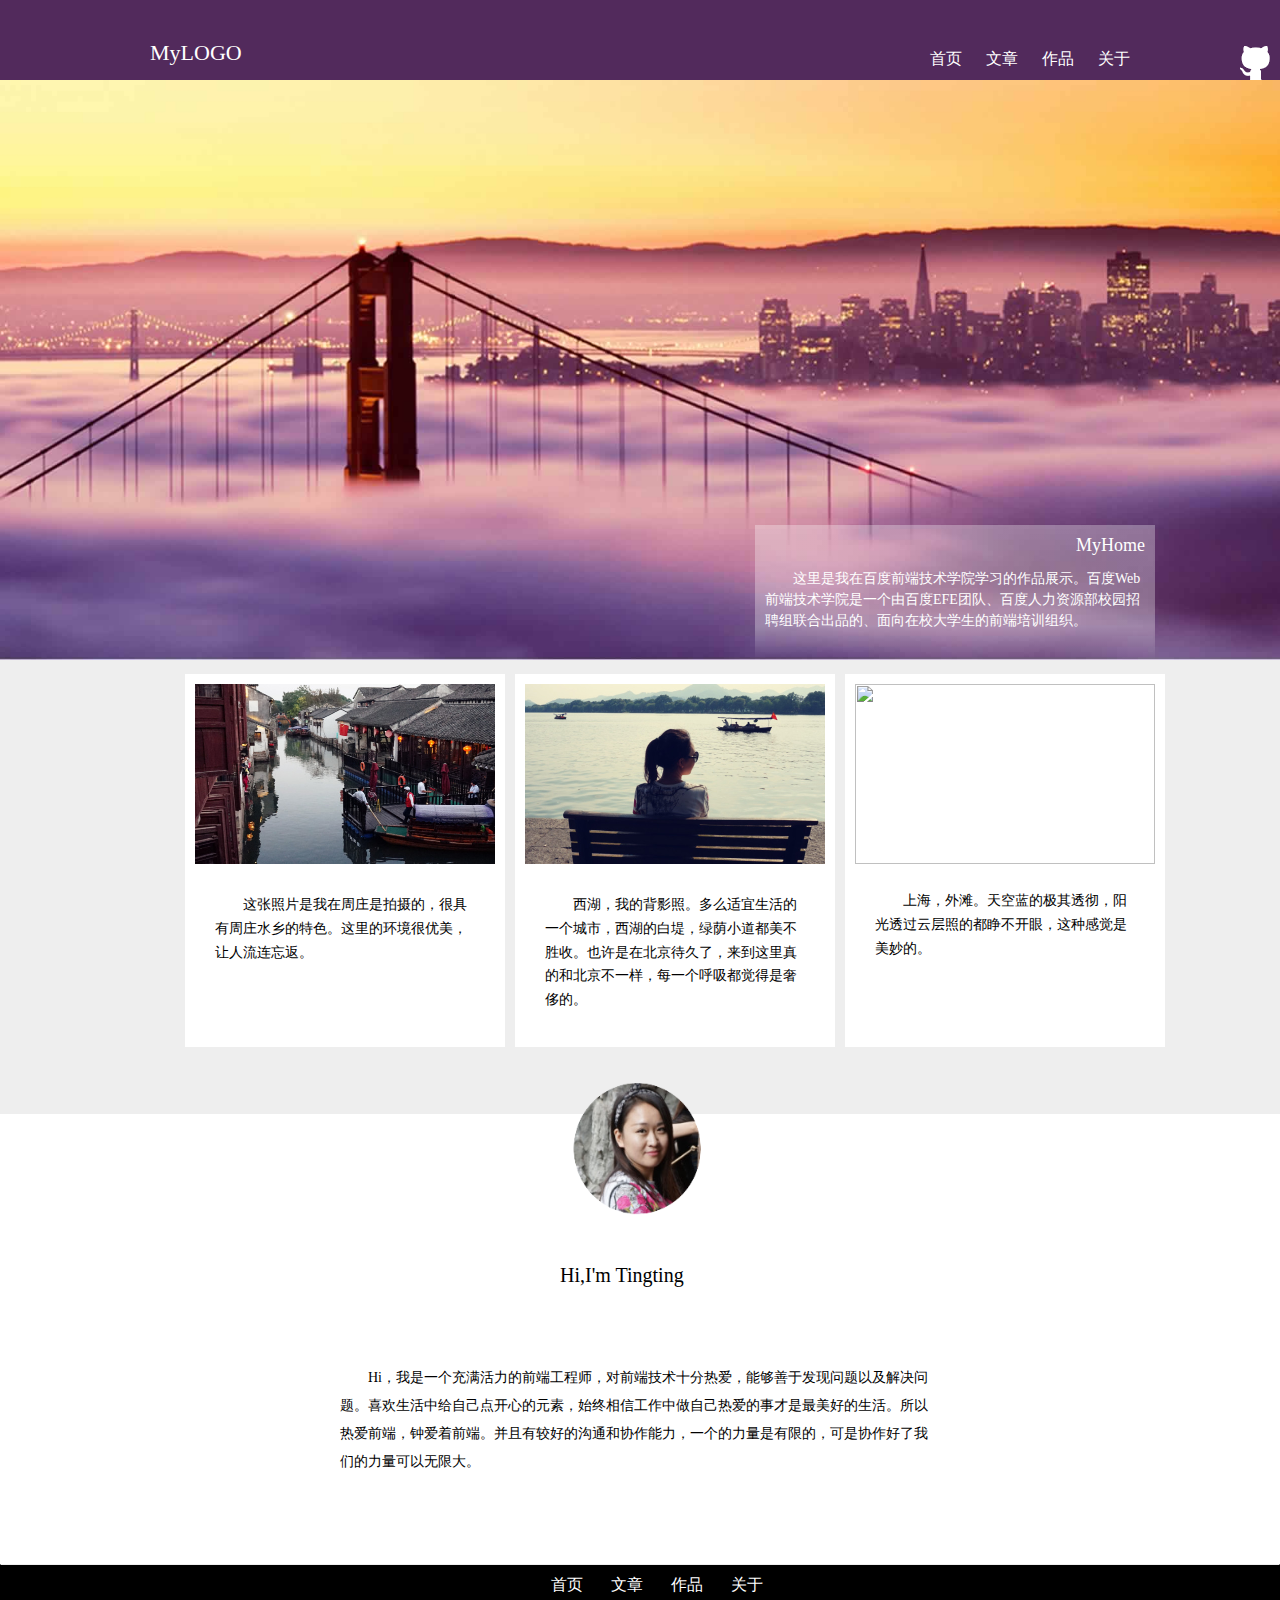
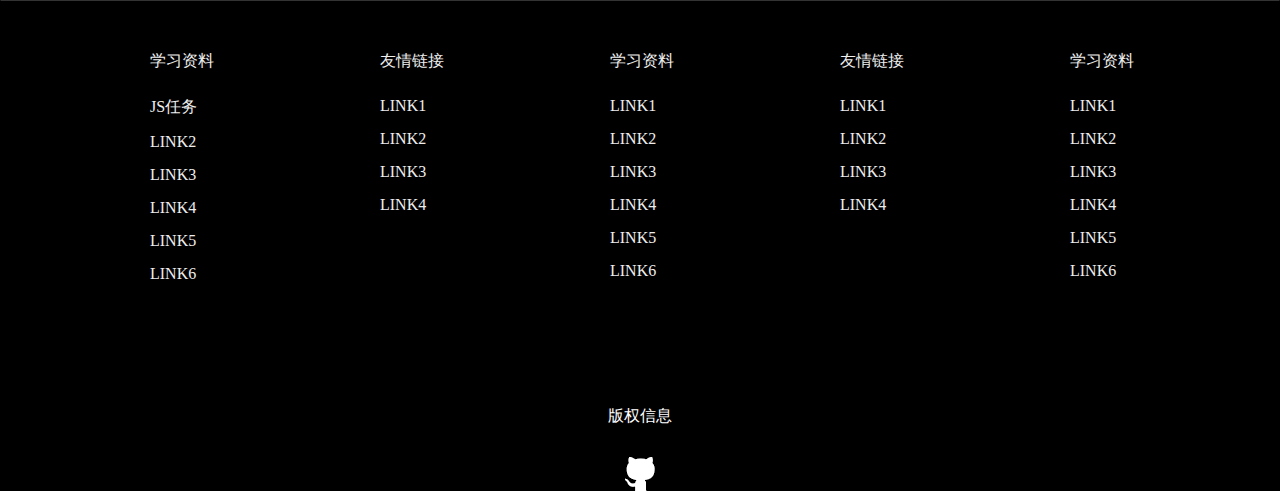
==== commit 8caebb5a: "modified" ====
--- a/index.html
+++ b/index.html
@@ -64,7 +64,7 @@
 <div id="content5">
 	<div id="content5_wrap">
 	<div class="content5_m">
-		<p class="content5_p">学习资料</p>
+		<div class="content5_p">学习资料</div>
 		<a href="task0002_1.html" class="content5_a">JS任务</a>
 		<a href="" class="content5_a">LINK2</a>
 		<a href="" class="content5_a">LINK3</a>
@@ -73,14 +73,14 @@
 		<a href="" class="content5_a">LINK6</a>
 	</div>
 	<div class="content5_m1">
-		<p class="content5_p">友情链接</p>
+		<div class="content5_p">友情链接</div>
 		<a href="" class="content5_a">LINK1</a>
 		<a href="" class="content5_a">LINK2</a>
 		<a href="" class="content5_a">LINK3</a>
 		<a href="" class="content5_a">LINK4</a>
 	</div>
 	<div class="content5_m1">
-		<p class="content5_p">学习资料</p>
+		<div class="content5_p">学习资料</div>
 		<a href="" class="content5_a">LINK1</a>
 		<a href="" class="content5_a">LINK2</a>
 		<a href="" class="content5_a">LINK3</a>
@@ -89,14 +89,14 @@
 		<a href="" class="content5_a">LINK6</a>
 	</div>
 	<div class="content5_m1">
-		<p class="content5_p">友情链接</p>
+		<div class="content5_p">友情链接</div>
 		<a href="" class="content5_a">LINK1</a>
 		<a href="" class="content5_a">LINK2</a>
 		<a href="" class="content5_a">LINK3</a>
 		<a href="" class="content5_a">LINK4</a>
 	</div>
 	<div class="content5_m2">
-		<p class="content5_p">学习资料</p>
+		<div class="content5_p">学习资料</div>
 		<a href="" class="content5_a">LINK1</a>
 		<a href="" class="content5_a">LINK2</a>
 		<a href="" class="content5_a">LINK3</a>
@@ -105,7 +105,7 @@
 		<a href="" class="content5_a">LINK6</a>
 	</div>
 </div>
-	<p id="footer_p">版权信息</p>
+	<div id="footer_p">版权信息</div>
 	<img id="footer_img" src="img/icon-github.png" />
 </div>
 </body>
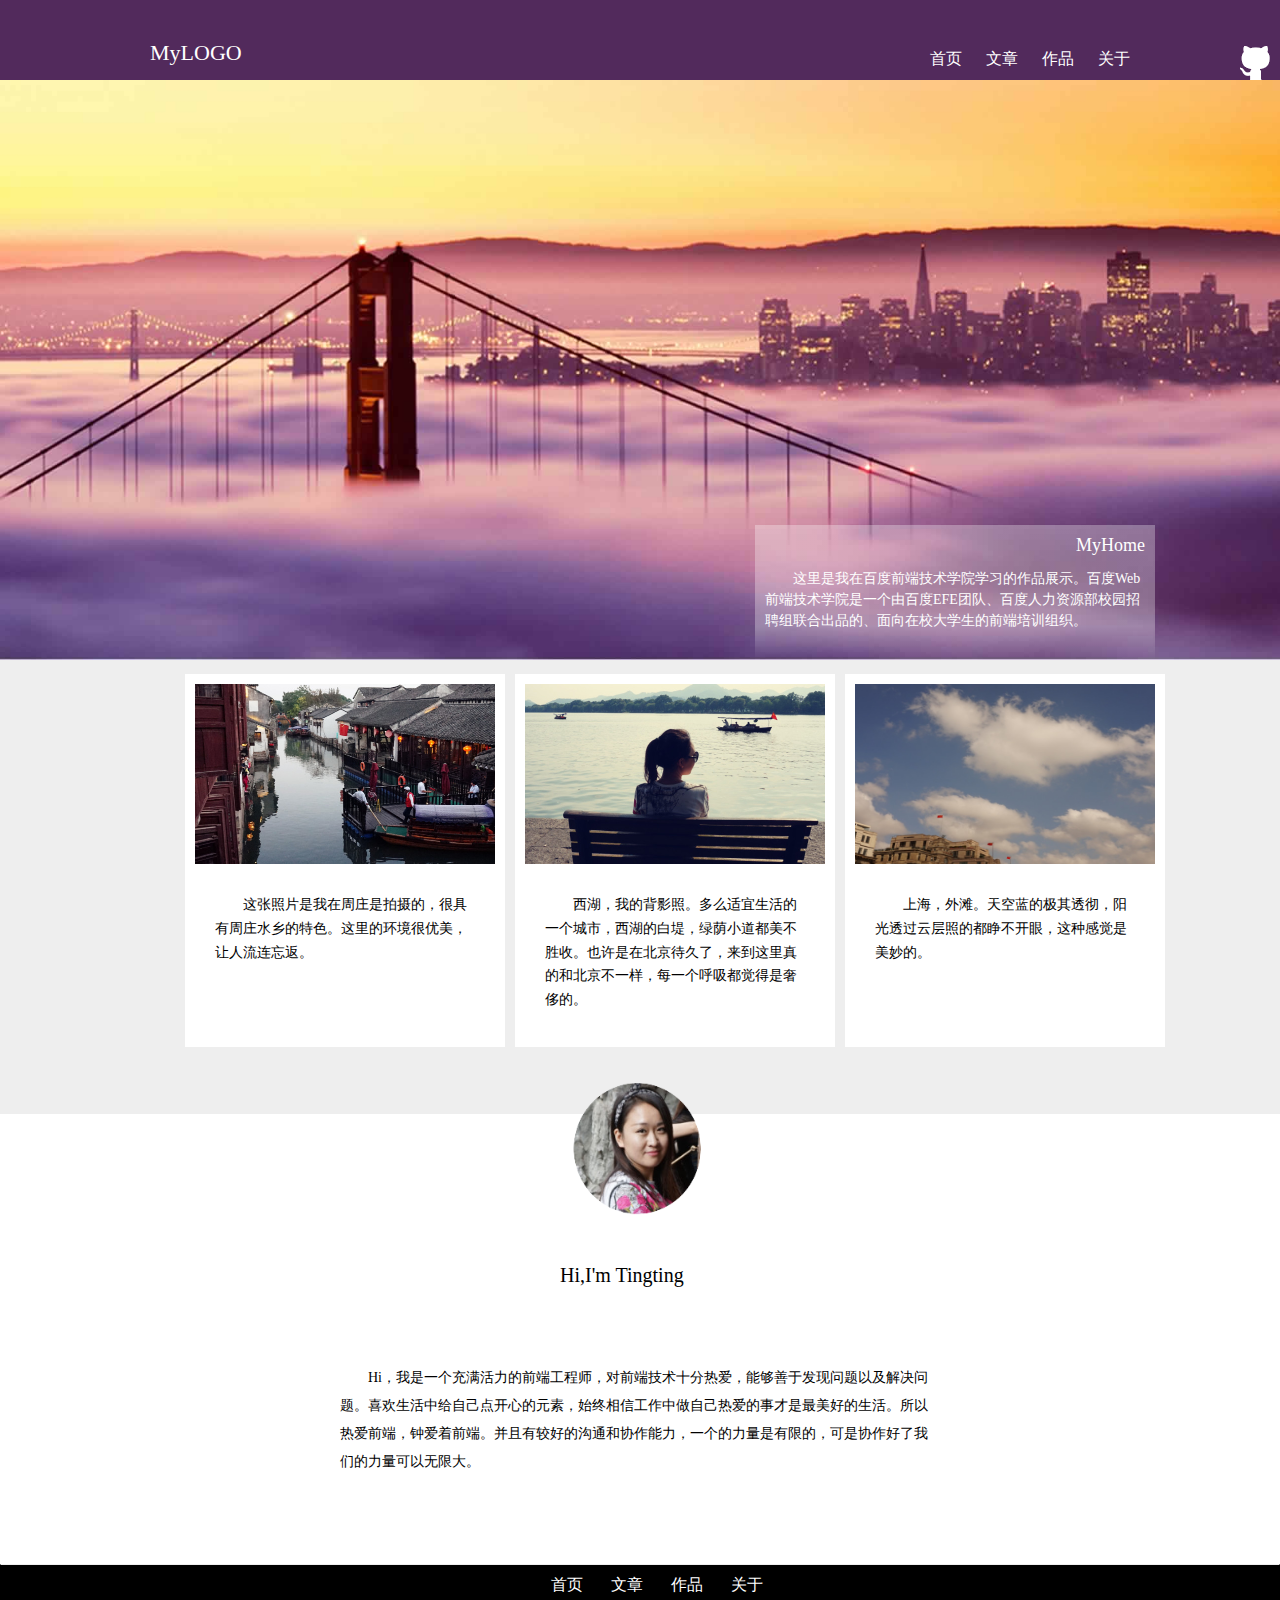
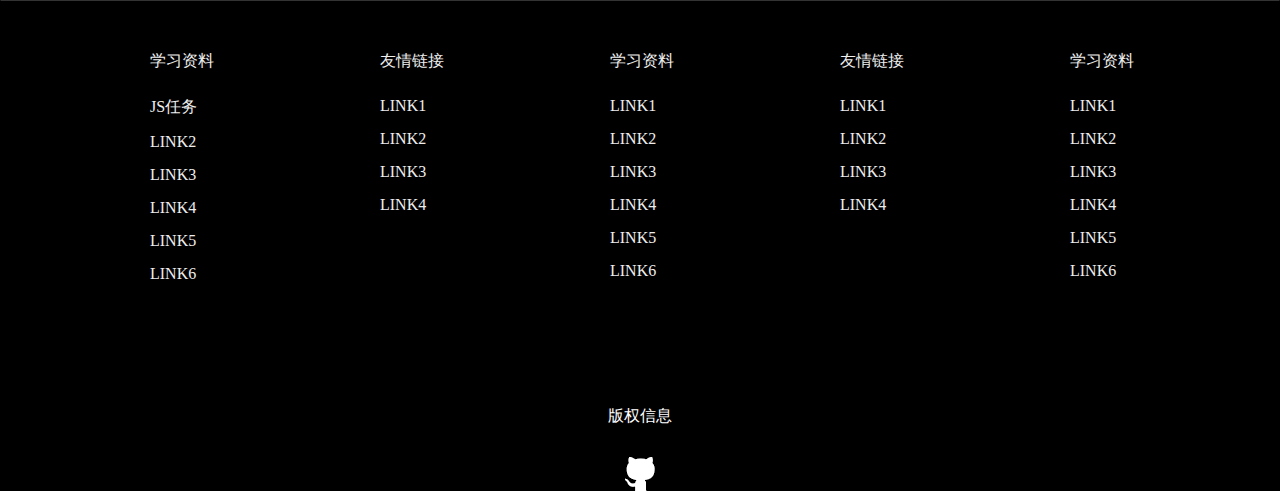
==== commit 05d0c51d: "Update index.html" ====
--- a/index.html
+++ b/index.html
@@ -41,7 +41,7 @@
 			<p class="content2_p">西湖，我的背影照。多么适宜生活的一个城市，西湖的白堤，绿荫小道都美不胜收。也许是在北京待久了，来到这里真的和北京不一样，每一个呼吸都觉得是奢侈的。</p>
 		</div>
 		<div class="content2_m2">
-			<img  class="content2_img"src="img/content3.jpg" />
+			<img  class="content2_img"src="img/content3.JPG" />
 			<p class="content2_p">上海，外滩。天空蓝的极其透彻，阳光透过云层照的都睁不开眼，这种感觉是美妙的。</p>
 		</div>
 	</div>
@@ -109,4 +109,4 @@
 	<img id="footer_img" src="img/icon-github.png" />
 </div>
 </body>
-</html>+</html>
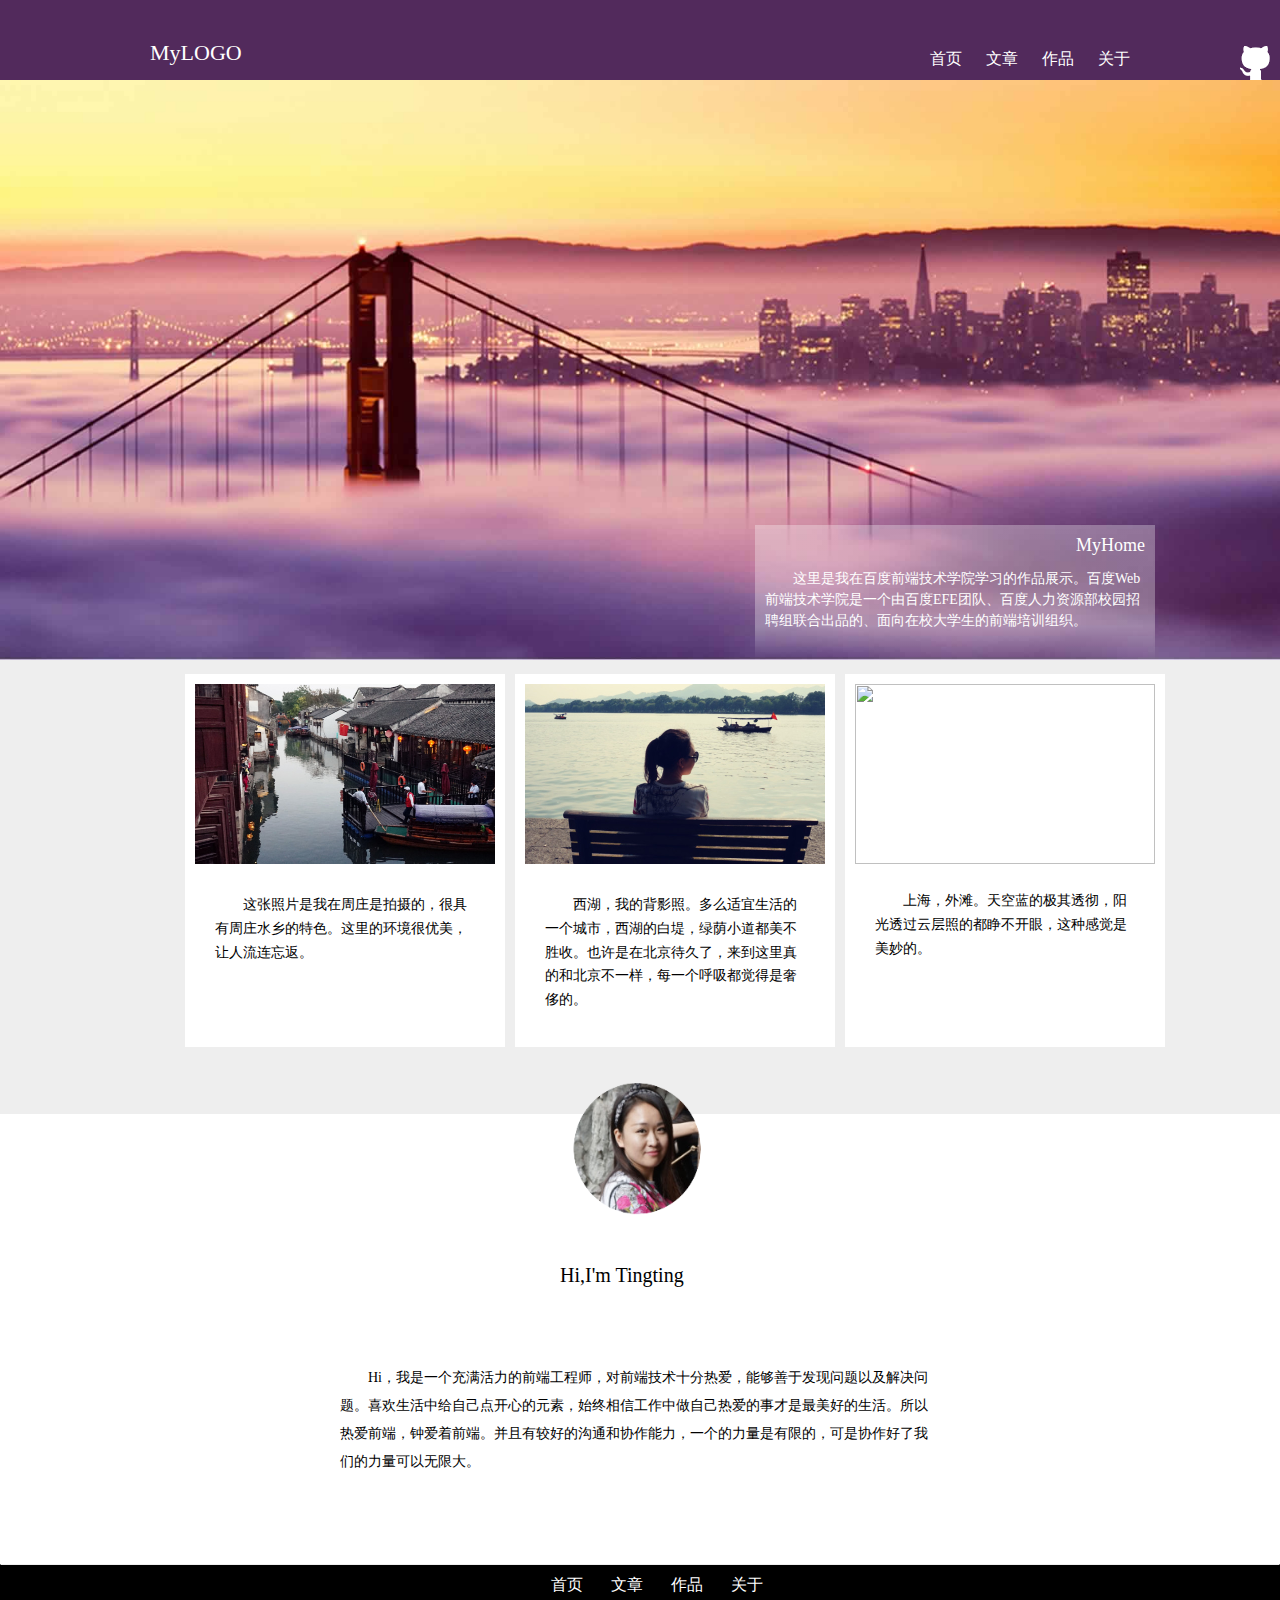
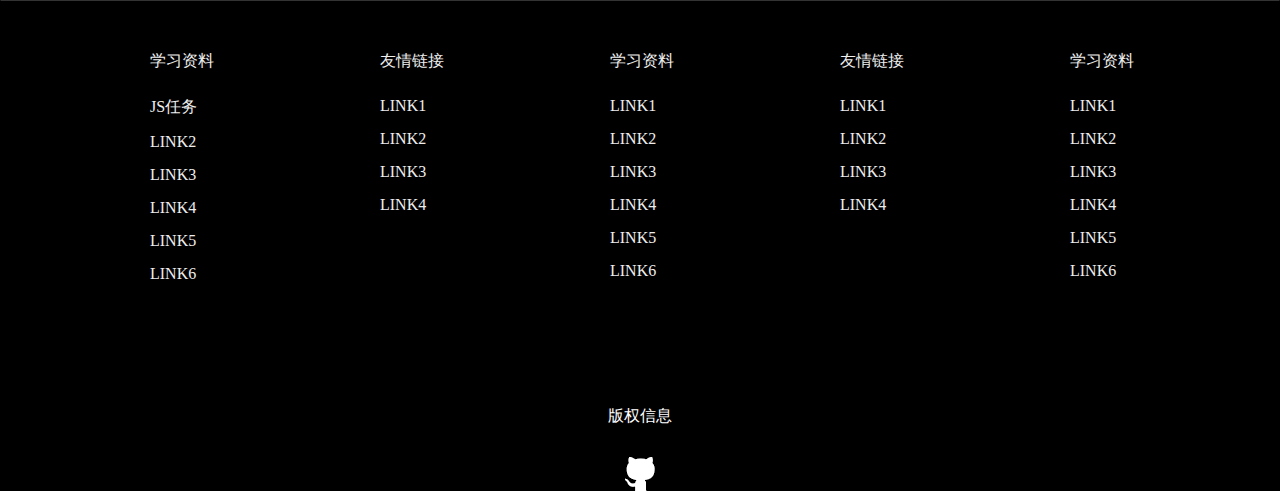
==== commit 1bff13d2: "Update index.html" ====
--- a/index.html
+++ b/index.html
@@ -41,7 +41,7 @@
 			<p class="content2_p">西湖，我的背影照。多么适宜生活的一个城市，西湖的白堤，绿荫小道都美不胜收。也许是在北京待久了，来到这里真的和北京不一样，每一个呼吸都觉得是奢侈的。</p>
 		</div>
 		<div class="content2_m2">
-			<img  class="content2_img"src="img/content3.JPG" />
+			<img  class="content2_img"src="img/content3.jpg" />
 			<p class="content2_p">上海，外滩。天空蓝的极其透彻，阳光透过云层照的都睁不开眼，这种感觉是美妙的。</p>
 		</div>
 	</div>
